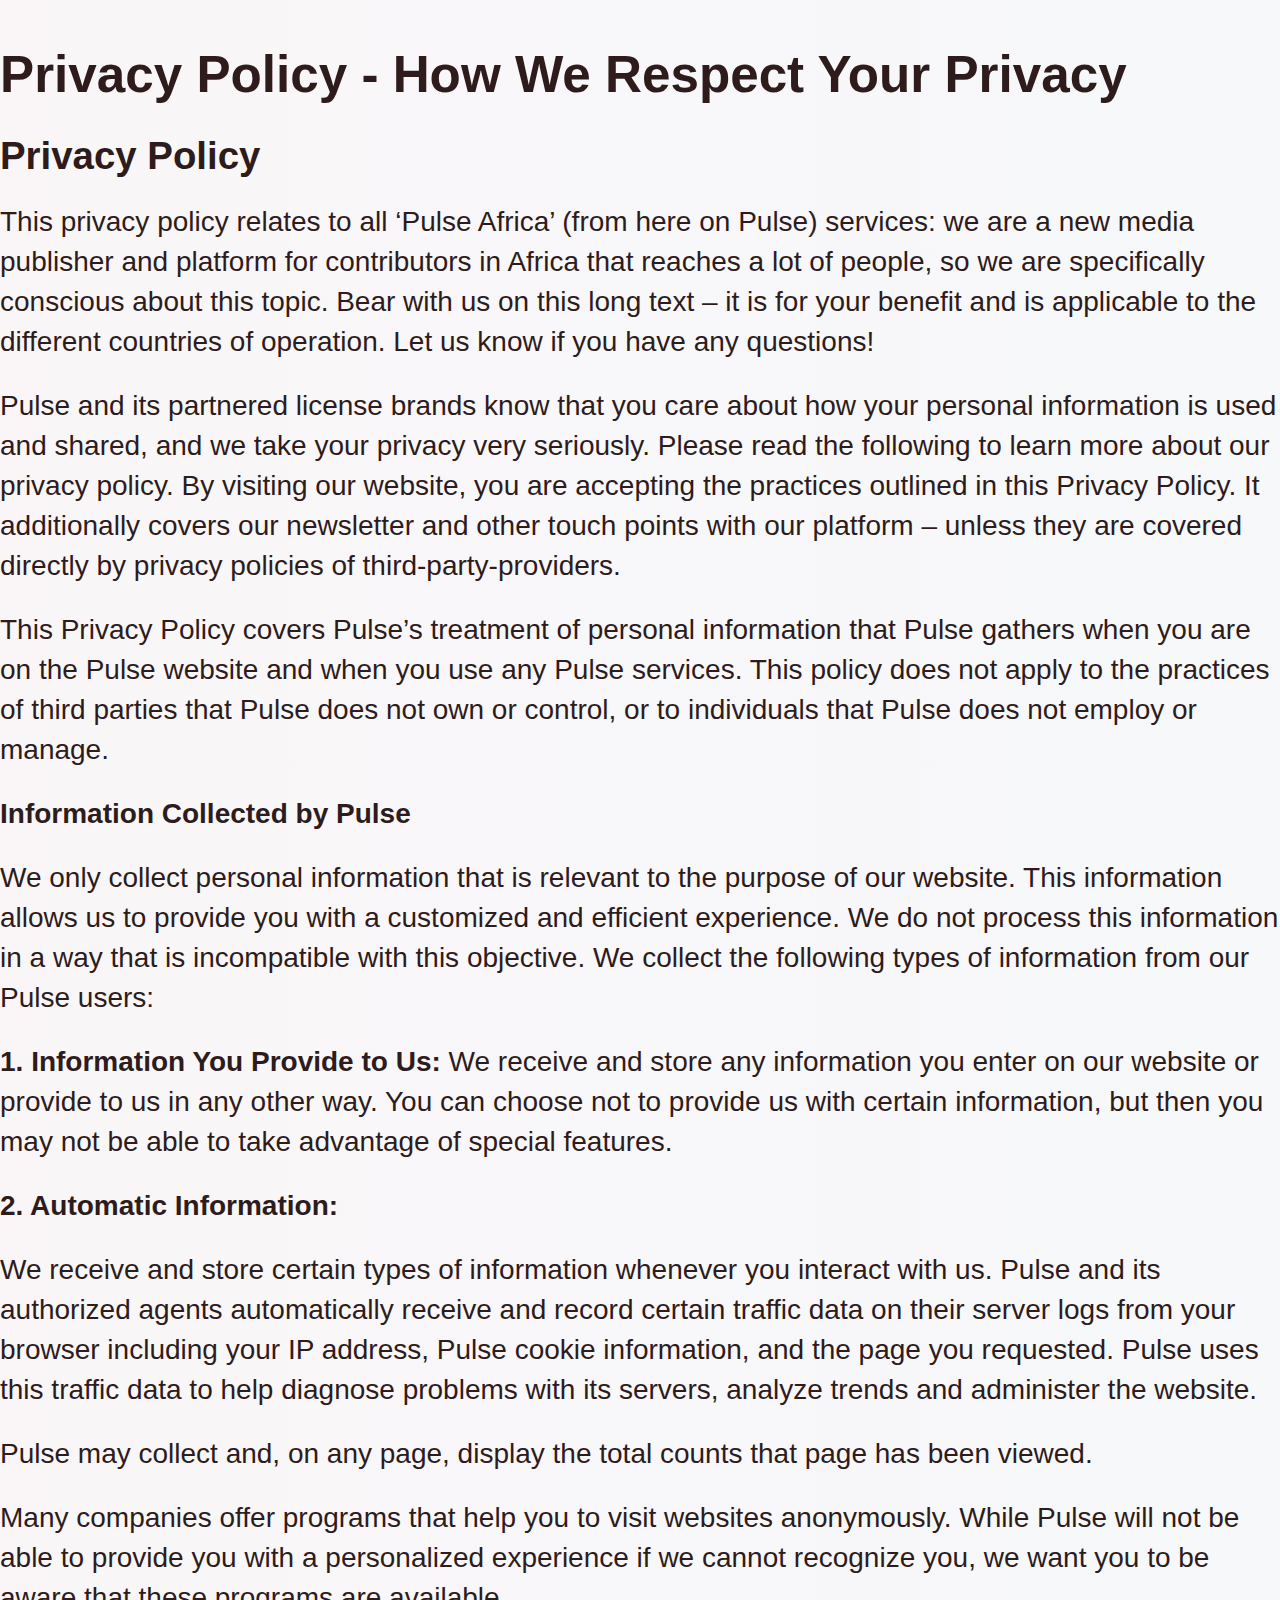
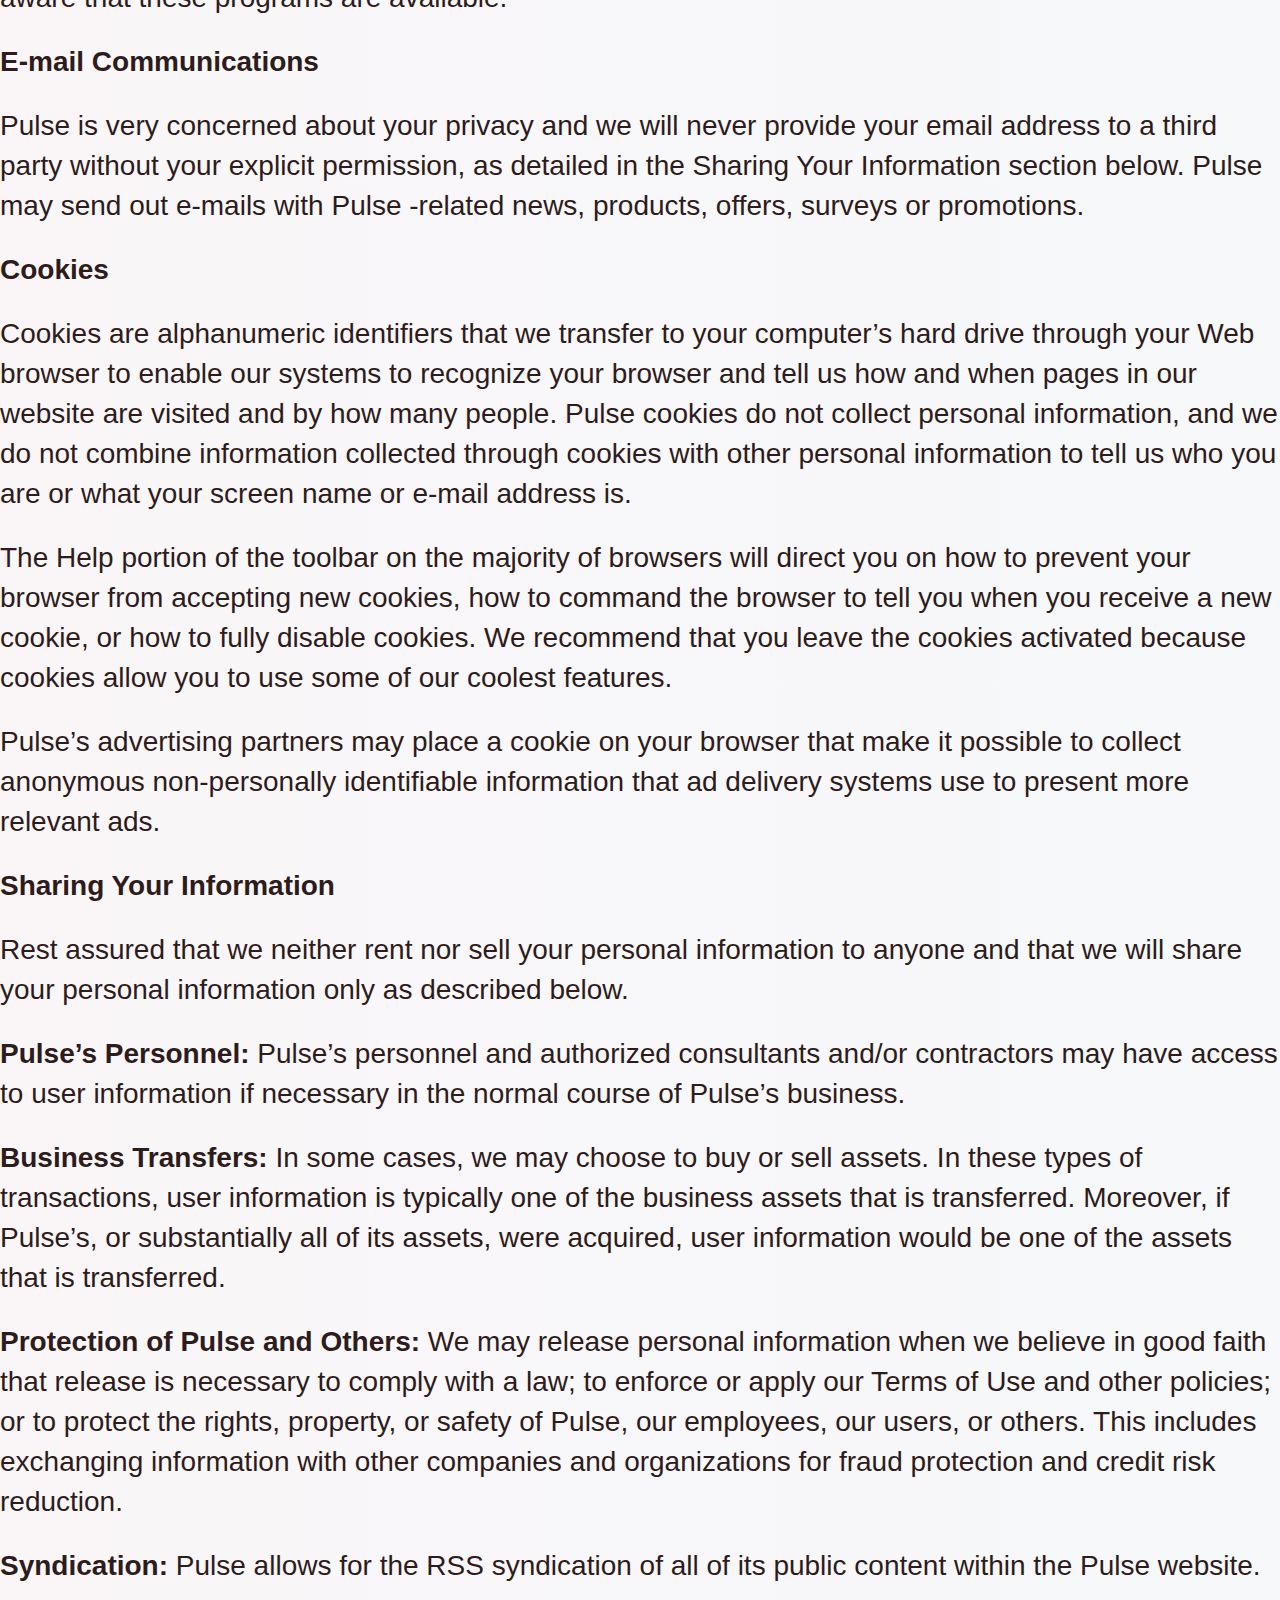
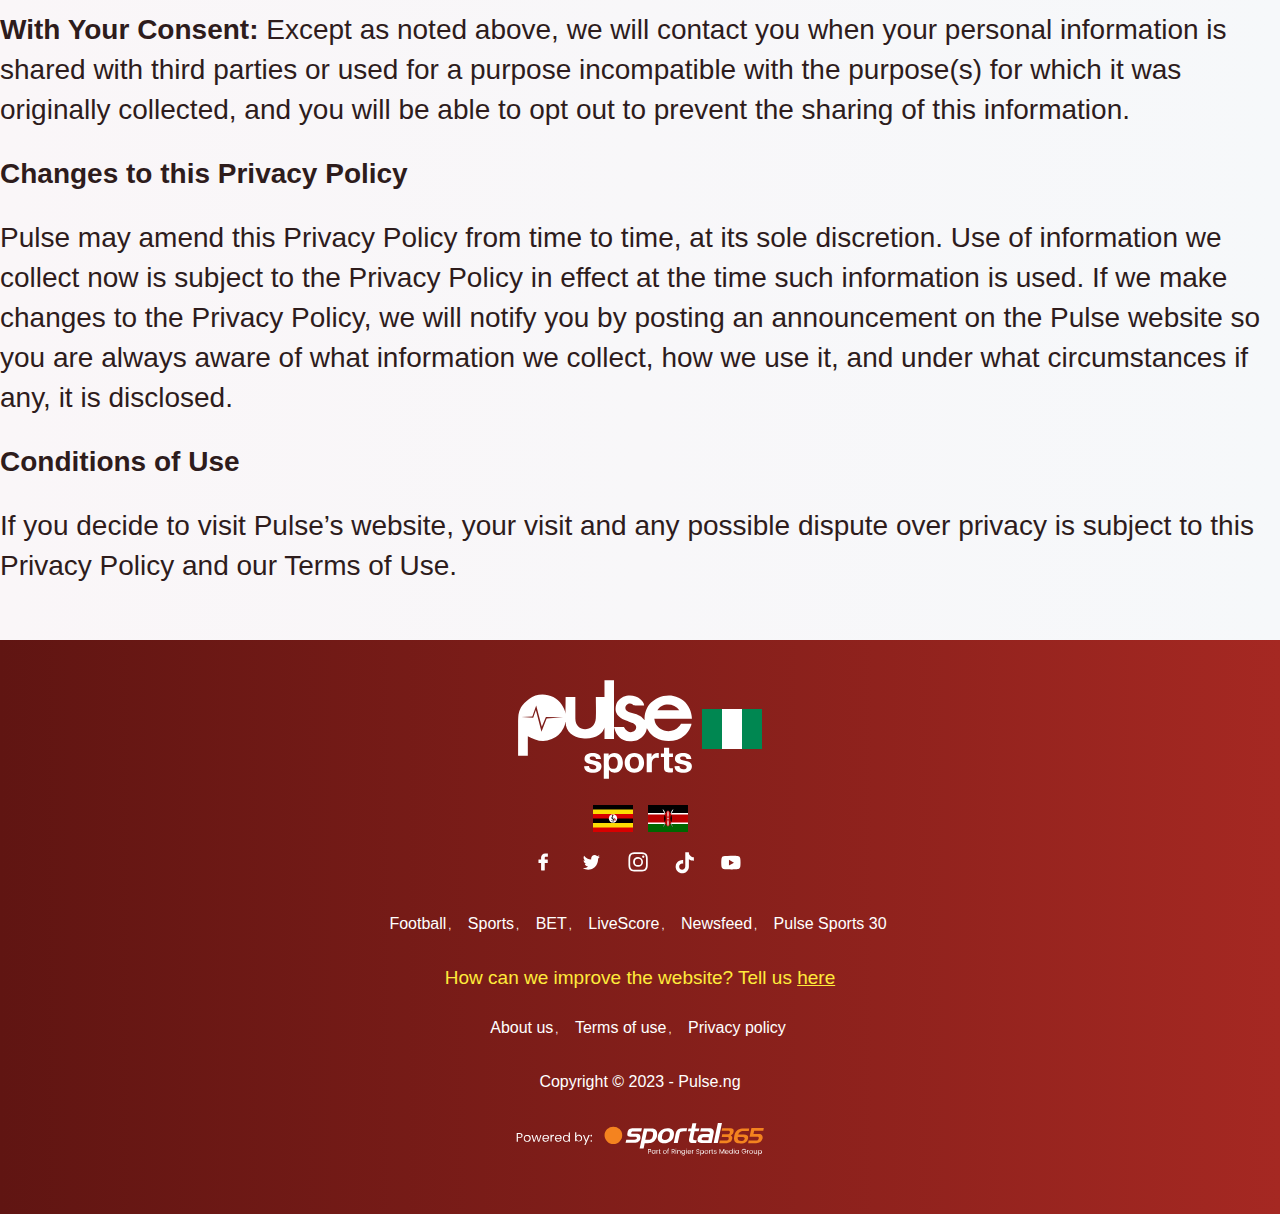
==== policy.html @ 4dae698b "update" ====
<!DOCTYPE html>
<html lang="en">
  <head>
    <meta charset="UTF-8" />
    <meta name="viewport" content="width=device-width, initial-scale=1.0" />
    <link rel="stylesheet" href="./css/policy.css" />
    <link
      href="https://cdn.jsdelivr.net/npm/bootstrap@5.3.2/dist/css/bootstrap.min.css"
      rel="stylesheet"
      integrity="sha384-T3c6CoIi6uLrA9TneNEoa7RxnatzjcDSCmG1MXxSR1GAsXEV/Dwwykc2MPK8M2HN"
      crossorigin="anonymous"
    />
    <title>Pulse</title>
  </head>
  <body>
    <header></header>

    <main>
      <section class="privacy-page">
        <div class="container">
          <h1 class="page-title">
            Privacy Policy - How We Respect Your Privacy
          </h1>

          <div class="content row align-items-center">
            <div class="col-12 col-xl-12">
              <h2 style="margin-bottom: 1.5rem">Privacy Policy</h2>

              <p>
                This privacy policy relates to all ‘Pulse Africa’ (from here on
                Pulse) services: we are a new media publisher and platform for
                contributors in Africa that reaches a lot of people, so we are
                specifically conscious about this topic. Bear with us on this
                long text – it is for your benefit and is applicable to the
                different countries of operation. Let us know if you have any
                questions!
              </p>

              <p>
                Pulse and its partnered license brands know that you care about
                how your personal information is used and shared, and we take
                your privacy very seriously. Please read the following to learn
                more about our privacy policy. By visiting our website, you are
                accepting the practices outlined in this Privacy Policy. It
                additionally covers our newsletter and other touch points with
                our platform – unless they are covered directly by privacy
                policies of third-party-providers.
              </p>

              <p>
                This Privacy Policy covers Pulse’s treatment of personal
                information that Pulse gathers when you are on the Pulse website
                and when you use any Pulse services. This policy does not apply
                to the practices of third parties that Pulse does not own or
                control, or to individuals that Pulse does not employ or manage.
              </p>

              <p style="font-weight: 700">Information Collected by Pulse</p>

              <p>
                We only collect personal information that is relevant to the
                purpose of our website. This information allows us to provide
                you with a customized and efficient experience. We do not
                process this information in a way that is incompatible with this
                objective. We collect the following types of information from
                our Pulse users:
              </p>

              <p>
                <span style="font-weight: 700"
                  >1. Information You Provide to Us:</span
                >
                We receive and store any information you enter on our website or
                provide to us in any other way. You can choose not to provide us
                with certain information, but then you may not be able to take
                advantage of special features.
              </p>

              <p>
                <span style="font-weight: 700">2. Automatic Information:</span>
              </p>

              <p>
                We receive and store certain types of information whenever you
                interact with us. Pulse and its authorized agents automatically
                receive and record certain traffic data on their server logs
                from your browser including your IP address, Pulse cookie
                information, and the page you requested. Pulse uses this traffic
                data to help diagnose problems with its servers, analyze trends
                and administer the website.
              </p>

              <p>
                Pulse may collect and, on any page, display the total counts
                that page has been viewed.
              </p>

              <p>
                Many companies offer programs that help you to visit websites
                anonymously. While Pulse will not be able to provide you with a
                personalized experience if we cannot recognize you, we want you
                to be aware that these programs are available.
              </p>

              <p><span style="font-weight: 700">E-mail Communications</span></p>

              <p>
                Pulse is very concerned about your privacy and we will never
                provide your email address to a third party without your
                explicit permission, as detailed in the Sharing Your Information
                section below. Pulse may send out e-mails with Pulse -related
                news, products, offers, surveys or promotions.
              </p>

              <p><span style="font-weight: 700">Cookies</span></p>

              <p>
                Cookies are alphanumeric identifiers that we transfer to your
                computer’s hard drive through your Web browser to enable our
                systems to recognize your browser and tell us how and when pages
                in our website are visited and by how many people. Pulse cookies
                do not collect personal information, and we do not combine
                information collected through cookies with other personal
                information to tell us who you are or what your screen name or
                e-mail address is.
              </p>

              <p>
                The Help portion of the toolbar on the majority of browsers will
                direct you on how to prevent your browser from accepting new
                cookies, how to command the browser to tell you when you receive
                a new cookie, or how to fully disable cookies. We recommend that
                you leave the cookies activated because cookies allow you to use
                some of our coolest features.
              </p>

              <p>
                Pulse’s advertising partners may place a cookie on your browser
                that make it possible to collect anonymous non-personally
                identifiable information that ad delivery systems use to present
                more relevant ads.
              </p>

              <p>
                <span style="font-weight: 700">Sharing Your Information</span>
              </p>

              <p>
                Rest assured that we neither rent nor sell your personal
                information to anyone and that we will share your personal
                information only as described below.
              </p>

              <p>
                <span style="font-weight: 700">Pulse’s Personnel:</span> Pulse’s
                personnel and authorized consultants and/or contractors may have
                access to user information if necessary in the normal course of
                Pulse’s business.
              </p>

              <p>
                <span style="font-weight: 700">Business Transfers:</span> In
                some cases, we may choose to buy or sell assets. In these types
                of transactions, user information is typically one of the
                business assets that is transferred. Moreover, if Pulse’s, or
                substantially all of its assets, were acquired, user information
                would be one of the assets that is transferred.
              </p>

              <p>
                <span style="font-weight: 700"
                  >Protection of Pulse and Others:</span
                >
                We may release personal information when we believe in good
                faith that release is necessary to comply with a law; to enforce
                or apply our Terms of Use and other policies; or to protect the
                rights, property, or safety of Pulse, our employees, our users,
                or others. This includes exchanging information with other
                companies and organizations for fraud protection and credit risk
                reduction.
              </p>

              <p>
                <span style="font-weight: 700">Syndication:</span> Pulse allows
                for the RSS syndication of all of its public content within the
                Pulse website.
              </p>

              <p>
                <span style="font-weight: 700">With Your Consent:</span> Except
                as noted above, we will contact you when your personal
                information is shared with third parties or used for a purpose
                incompatible with the purpose(s) for which it was originally
                collected, and you will be able to opt out to prevent the
                sharing of this information.
              </p>

              <p>
                <span style="font-weight: 700"
                  >Changes to this Privacy Policy</span
                >
              </p>

              <p>
                Pulse may amend this Privacy Policy from time to time, at its
                sole discretion. Use of information we collect now is subject to
                the Privacy Policy in effect at the time such information is
                used. If we make changes to the Privacy Policy, we will notify
                you by posting an announcement on the Pulse website so you are
                always aware of what information we collect, how we use it, and
                under what circumstances if any, it is disclosed.
              </p>

              <p><span style="font-weight: 700">Conditions of Use</span></p>

              <p>
                If you decide to visit Pulse’s website, your visit and any
                possible dispute over privacy is subject to this Privacy Policy
                and our Terms of Use.
              </p>
            </div>
          </div>
        </div>
      </section>
    </main>

    <footer>
      <div class="container">
        <div class="align-footer">
          <div class="pulse-logo">
            <a class="d-block" href="#">
              <div class="pulse-flex">
                <img
                  width="174"
                  height="100"
                  src="./assets/footerimg1.svg"
                  alt=""
                />
              </div>
            </a>
          </div>
          <div class="other-countries">
            <a href="#">
              <img
                width="40"
                height="27"
                src="./assets/footerimg3.svg"
                alt=""
              />
            </a>
            <a href="#">
              <img
                width="40"
                height="27"
                src="./assets/footerimg4.svg"
                alt=""
              />
            </a>
          </div>
          <div class="footer-socials">
            <a href="#">
              <svg
                width="35"
                height="35"
                viewBox="0 0 35 35"
                fill="none"
                xmlns="http://www.w3.org/2000/svg"
              >
                <path
                  d="M21.5175 8.45884L19.2615 8.45532C16.727 8.45532 15.0891 10.0907 15.0891 12.6219V14.5429H12.8208C12.6248 14.5429 12.4661 14.6976 12.4661 14.8883V17.6717C12.4661 17.8625 12.625 18.0169 12.8208 18.0169H15.0891V25.0403C15.0891 25.231 15.2478 25.3855 15.4438 25.3855H18.4033C18.5993 25.3855 18.758 25.2309 18.758 25.0403V18.0169H21.4102C21.6062 18.0169 21.7649 17.8625 21.7649 17.6717L21.766 14.8883C21.766 14.7967 21.7286 14.709 21.6621 14.6442C21.5957 14.5794 21.5052 14.5429 21.4111 14.5429H18.758V12.9144C18.758 12.1317 18.9497 11.7343 19.9974 11.7343L21.5172 11.7338C21.713 11.7338 21.8717 11.5792 21.8717 11.3886V8.80406C21.8717 8.61366 21.7132 8.4592 21.5175 8.45884Z"
                  fill="#fff"
                ></path>
              </svg>
            </a>
            <a href="#">
              <svg
                width="35"
                height="35"
                viewBox="0 0 35 35"
                fill="none"
                xmlns="http://www.w3.org/2000/svg"
                style="margin-top: -7px"
              >
                <path
                  d="M26.8118 11.7832C26.1825 12.0777 25.5119 12.2728 24.8128 12.3676C25.532 11.9096 26.081 11.1898 26.3391 10.3222C25.6685 10.7486 24.9281 11.0499 24.139 11.218C23.5023 10.4948 22.5948 10.0469 21.6048 10.0469C19.684 10.0469 18.1377 11.7099 18.1377 13.7485C18.1377 14.0419 18.1609 14.3239 18.218 14.5924C15.3337 14.4424 12.7815 12.9678 11.0669 10.7215C10.7676 11.2755 10.592 11.9096 10.592 12.5921C10.592 13.8738 11.2108 15.0099 12.1331 15.6676C11.5757 15.6563 11.0289 15.4837 10.5656 15.2118C10.5656 15.2231 10.5656 15.2378 10.5656 15.2524C10.5656 17.0508 11.7682 18.5446 13.3452 18.8887C13.0628 18.971 12.755 19.0105 12.4356 19.0105C12.2135 19.0105 11.9893 18.997 11.7788 18.9473C12.2283 20.4129 13.5039 21.4903 15.0206 21.5253C13.8402 22.5102 12.3415 23.1037 10.719 23.1037C10.4344 23.1037 10.1616 23.0901 9.88867 23.0529C11.4255 24.11 13.2469 24.7136 15.211 24.7136C21.5953 24.7136 25.0857 19.0726 25.0857 14.1829C25.0857 14.0193 25.0804 13.8614 25.073 13.7045C25.7616 13.1833 26.3401 12.5323 26.8118 11.7832Z"
                  fill="#fff"
                ></path>
              </svg>
            </a>
            <a href="#">
              <svg
                width="35"
                height="35"
                viewBox="-7 -6 29 29"
                fill="none"
                xmlns="http://www.w3.org/2000/svg"
              >
                <path
                  fill-rule="evenodd"
                  clip-rule="evenodd"
                  d="M8 0C5.829 0 5.556.01 4.703.048 3.85.088 3.269.222 2.76.42a3.917 3.917 0 0 0-1.417.923A3.927 3.927 0 0 0 .42 2.76C.222 3.268.087 3.85.048 4.7.01 5.555 0 5.827 0 8.001c0 2.172.01 2.444.048 3.297.04.852.174 1.433.372 1.942.205.526.478.972.923 1.417.444.445.89.719 1.416.923.51.198 1.09.333 1.942.372C5.555 15.99 5.827 16 8 16s2.444-.01 3.298-.048c.851-.04 1.434-.174 1.943-.372a3.916 3.916 0 0 0 1.416-.923c.445-.445.718-.891.923-1.417.197-.509.332-1.09.372-1.942C15.99 10.445 16 10.173 16 8s-.01-2.445-.048-3.299c-.04-.851-.175-1.433-.372-1.941a3.926 3.926 0 0 0-.923-1.417A3.911 3.911 0 0 0 13.24.42c-.51-.198-1.092-.333-1.943-.372C10.443.01 10.172 0 7.998 0h.003zm-.717 1.442h.718c2.136 0 2.389.007 3.232.046.78.035 1.204.166 1.486.275.373.145.64.319.92.599.28.28.453.546.598.92.11.281.24.705.275 1.485.039.843.047 1.096.047 3.231s-.008 2.389-.047 3.232c-.035.78-.166 1.203-.275 1.485a2.47 2.47 0 0 1-.599.919c-.28.28-.546.453-.92.598-.28.11-.704.24-1.485.276-.843.038-1.096.047-3.232.047s-2.39-.009-3.233-.047c-.78-.036-1.203-.166-1.485-.276a2.478 2.478 0 0 1-.92-.598 2.48 2.48 0 0 1-.6-.92c-.109-.281-.24-.705-.275-1.485-.038-.843-.046-1.096-.046-3.233 0-2.136.008-2.388.046-3.231.036-.78.166-1.204.276-1.486.145-.373.319-.64.599-.92.28-.28.546-.453.92-.598.282-.11.705-.24 1.485-.276.738-.034 1.024-.044 2.515-.045v.002zm4.988 1.328a.96.96 0 1 0 0 1.92.96.96 0 0 0 0-1.92zm-4.27 1.122a4.109 4.109 0 1 0 0 8.217 4.109 4.109 0 0 0 0-8.217zm0 1.441a2.667 2.667 0 1 1 0 5.334 2.667 2.667 0 0 1 0-5.334z"
                  fill="#fff"
                ></path>
              </svg>
            </a>
            <a href="#">
              <svg
                width="35"
                height="35"
                viewBox="-150 -150 800 800"
                id="icons"
                xmlns="http://www.w3.org/2000/svg"
              >
                <path
                  fill="#fff"
                  d="M412.19,118.66a109.27,109.27,0,0,1-9.45-5.5,132.87,132.87,0,0,1-24.27-20.62c-18.1-20.71-24.86-41.72-27.35-56.43h.1C349.14,23.9,350,16,350.13,16H267.69V334.78c0,4.28,0,8.51-.18,12.69,0,.52-.05,1-.08,1.56,0,.23,0,.47-.05.71,0,.06,0,.12,0,.18a70,70,0,0,1-35.22,55.56,68.8,68.8,0,0,1-34.11,9c-38.41,0-69.54-31.32-69.54-70s31.13-70,69.54-70a68.9,68.9,0,0,1,21.41,3.39l.1-83.94a153.14,153.14,0,0,0-118,34.52,161.79,161.79,0,0,0-35.3,43.53c-3.48,6-16.61,30.11-18.2,69.24-1,22.21,5.67,45.22,8.85,54.73v.2c2,5.6,9.75,24.71,22.38,40.82A167.53,167.53,0,0,0,115,470.66v-.2l.2.2C155.11,497.78,199.36,496,199.36,496c7.66-.31,33.32,0,62.46-13.81,32.32-15.31,50.72-38.12,50.72-38.12a158.46,158.46,0,0,0,27.64-45.93c7.46-19.61,9.95-43.13,9.95-52.53V176.49c1,.6,14.32,9.41,14.32,9.41s19.19,12.3,49.13,20.31c21.48,5.7,50.42,6.9,50.42,6.9V131.27C453.86,132.37,433.27,129.17,412.19,118.66Z"
                ></path>
              </svg>
            </a>
            <a class="m-0" href="#">
              <svg
                width="35"
                height="35"
                viewBox="-6 -7 29 29"
                fill="none"
                xmlns="http://www.w3.org/2000/svg"
              >
                <path
                  fill-rule="evenodd"
                  clip-rule="evenodd"
                  d="M8.051 1.999h.089c.822.003 4.987.033 6.11.335a2.01 2.01 0 0 1 1.415 1.42c.101.38.172.883.22 1.402l.01.104.022.26.008.104c.065.914.073 1.77.074 1.957v.075c-.001.194-.01 1.108-.082 2.06l-.008.105-.009.104c-.05.572-.124 1.14-.235 1.558a2.007 2.007 0 0 1-1.415 1.42c-1.16.312-5.569.334-6.18.335h-.142c-.309 0-1.587-.006-2.927-.052l-.17-.006-.087-.004-.171-.007-.171-.007c-1.11-.049-2.167-.128-2.654-.26a2.007 2.007 0 0 1-1.415-1.419c-.111-.417-.185-.986-.235-1.558L.09 9.82l-.008-.104A31.4 31.4 0 0 1 0 7.68v-.123c.002-.215.01-.958.064-1.778l.007-.103.003-.052.008-.104.022-.26.01-.104c.048-.519.119-1.023.22-1.402a2.007 2.007 0 0 1 1.415-1.42c.487-.13 1.544-.21 2.654-.26l.17-.007.172-.006.086-.003.171-.007A99.788 99.788 0 0 1 7.858 2h.193zM6.4 5.209v4.818l4.157-2.408L6.4 5.209z"
                  fill="#fff"
                ></path>
              </svg>
            </a>
          </div>
          <div class="footer-text">
            <p class="footer-text-links">
              <a href="#">Football</a>
              <a href="#">Sports</a>
              <a href="#">BET</a>
              <a href="#">LiveScore</a>
              <a href="#">Newsfeed</a>
              <a href="#">Pulse Sports 30</a>
            </p>
          </div>
          <div class="footer-text">
            <p class="improve">
              How can we improve the website? Tell us
              <a style="color: #ffeb3b; text-decoration: underline" href="#"
                >here</a
              >
            </p>
          </div>
          <div class="footer-text">
            <p class="footer-text-links">
              <a href="#">About us</a>
              <a href="#">Terms of use</a>
              <a href="#">Privacy policy</a>
            </p>
          </div>
          <div class="footer-text">
            <p>Copyright © 2023 - Pulse.ng</p>
            <p>
              <a class="sportal" href="#">
                <img
                  width="250"
                  height="58"
                  src="./assets/footerimg5.svg"
                  alt=""
                />
              </a>
            </p>
          </div>
        </div>
      </div>
    </footer>

    <script src="./js/script.js"></script>
  </body>
</html>
---- css/policy.css ----
*{
    padding: 0;
    margin: 0;
    box-sizing: border-box;
    scroll-behavior: smooth;
}

body {
    font-family: "Commissioner", sans-serif;
    font-size: 1.6rem;
    color: #2e1c1c;
}

img{
    max-width: 100%;
    height: auto;
}

a{
    color: #0a0202;
    text-decoration: none;
}

.privacy-page {
    background-image: linear-gradient(270deg, #f6f8fa, #faf6f8) !important;
    padding: 30px 0;
    box-shadow: 0 1px 0 rgba(0, 0, 0, 0.1);
}

.page-title{
    color: #2e1c1c;
    padding-top: 15px;
    margin-bottom: 30px;
}

.content p{
    margin-bottom: 1.5rem;
    font-size: 1.75rem;
    line-height: 2.5rem;
}





/* footer */

footer{
    padding: 30px 0 !important;
    background-image: linear-gradient(90deg, #601512 0, #A52822 100%);
    color: #fff;
}

.align-footer{
    box-shadow: inset 0 1px 0 rgba(0, 0, 0, 0.15);
    box-shadow: unset !important;
    display: block;
    padding: 30px 30px 10px;
    padding: 10px !important;
    text-align: center;
    background-color: unset !important;
}

.align-footer p{
    font-weight: 300;
    font-size: 16px;
    line-height: 24px;
    margin-bottom: 0;
}

.pulse-logo a{
    text-decoration: none;
}

.pulse-flex{
    display: inline-flex;
    align-items: center;
    justify-content: center;
    gap: 10px;
}

.pulse-flex::after{
    content: '';
    display: inline-block;
    width: 60px;
    height: 40px;
    background: url(../assets/footerimg2.svg) no-repeat;
    background-size: 100%;
}

.other-countries{
    display: flex;
    align-items: center;
    justify-content: center;
    gap: 15px;
    margin-top: 20px;
}

.other-countries a{
    display: inline-block;
    text-decoration: none;
}

.other-countries a img{
    max-width: 40px;
    display: block;
}

.footer-socials{
    margin-top: 20px;
}

.footer-socials a{
    margin-right: 5px;
    text-decoration: none;
}

.footer-socials a svg{
    margin-top: -7px;
}

.footer-text{
    margin-top: 20px;
}

.footer-text-links{
    font-weight: 700;
}

.footer-text-links a{
    color: #fff !important;
    font-weight: 300;
    display: inline-block;
    padding: 5px 5px 10px;
    text-decoration: none;
}

.footer-text-links a::after{
    color: #fff;
    content: ",";
    display: inline;
    font-size: 11px;
    margin: 0 2px;
    line-height: 16px;
}

.footer-text-links a:last-of-type::after {
    content: "";
}

.improve{
    font-size: 19px !important;
    font-weight: 500 !important;
    color: #ffeb3b !important;
}

.sportal{
    cursor: pointer;
    display: inline-block;
    height: 55px;
    text-decoration: none;
    width: 250px;
    margin-top: 16px;
}



/* MEDIA QUERY */

/* 768 */

@media (min-width: 768px){
.align-footer{
    padding: 55px 50px 50px;
}

.footer-text-links{
    display: inline;
}
}
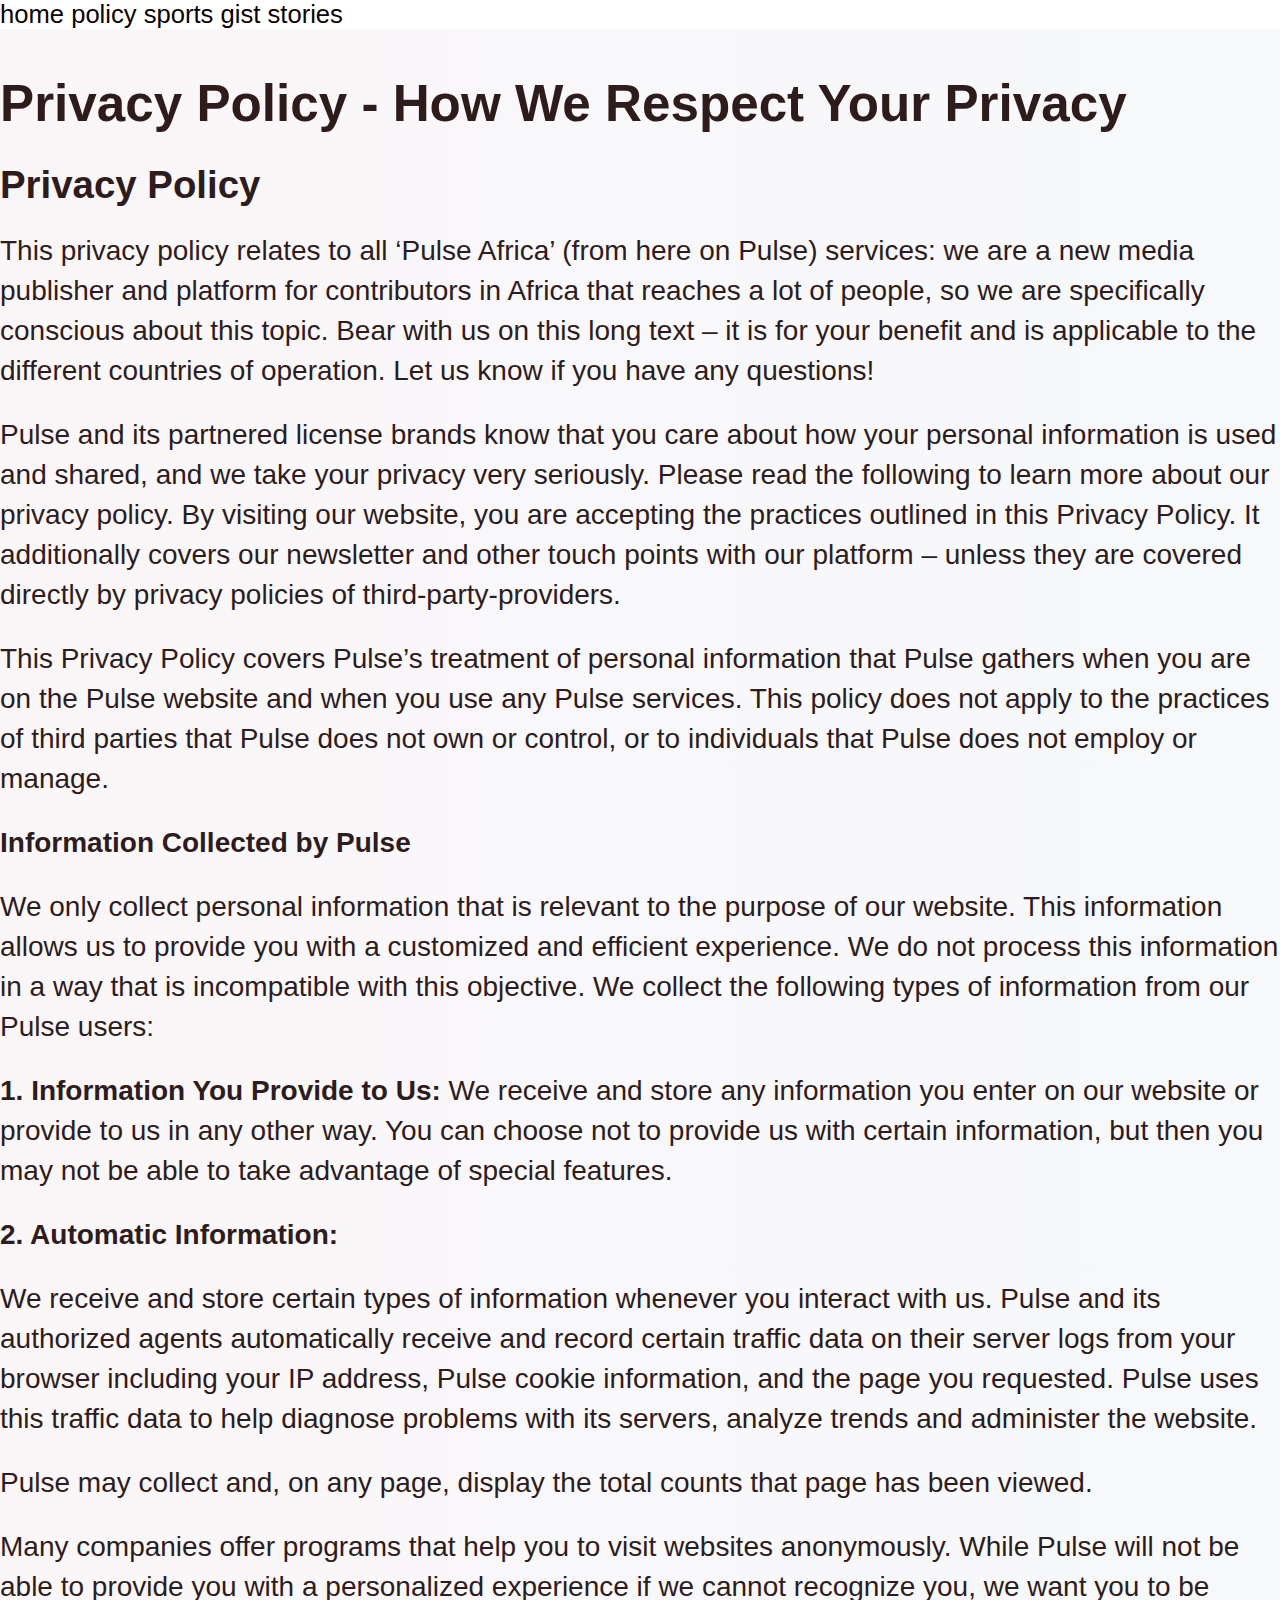
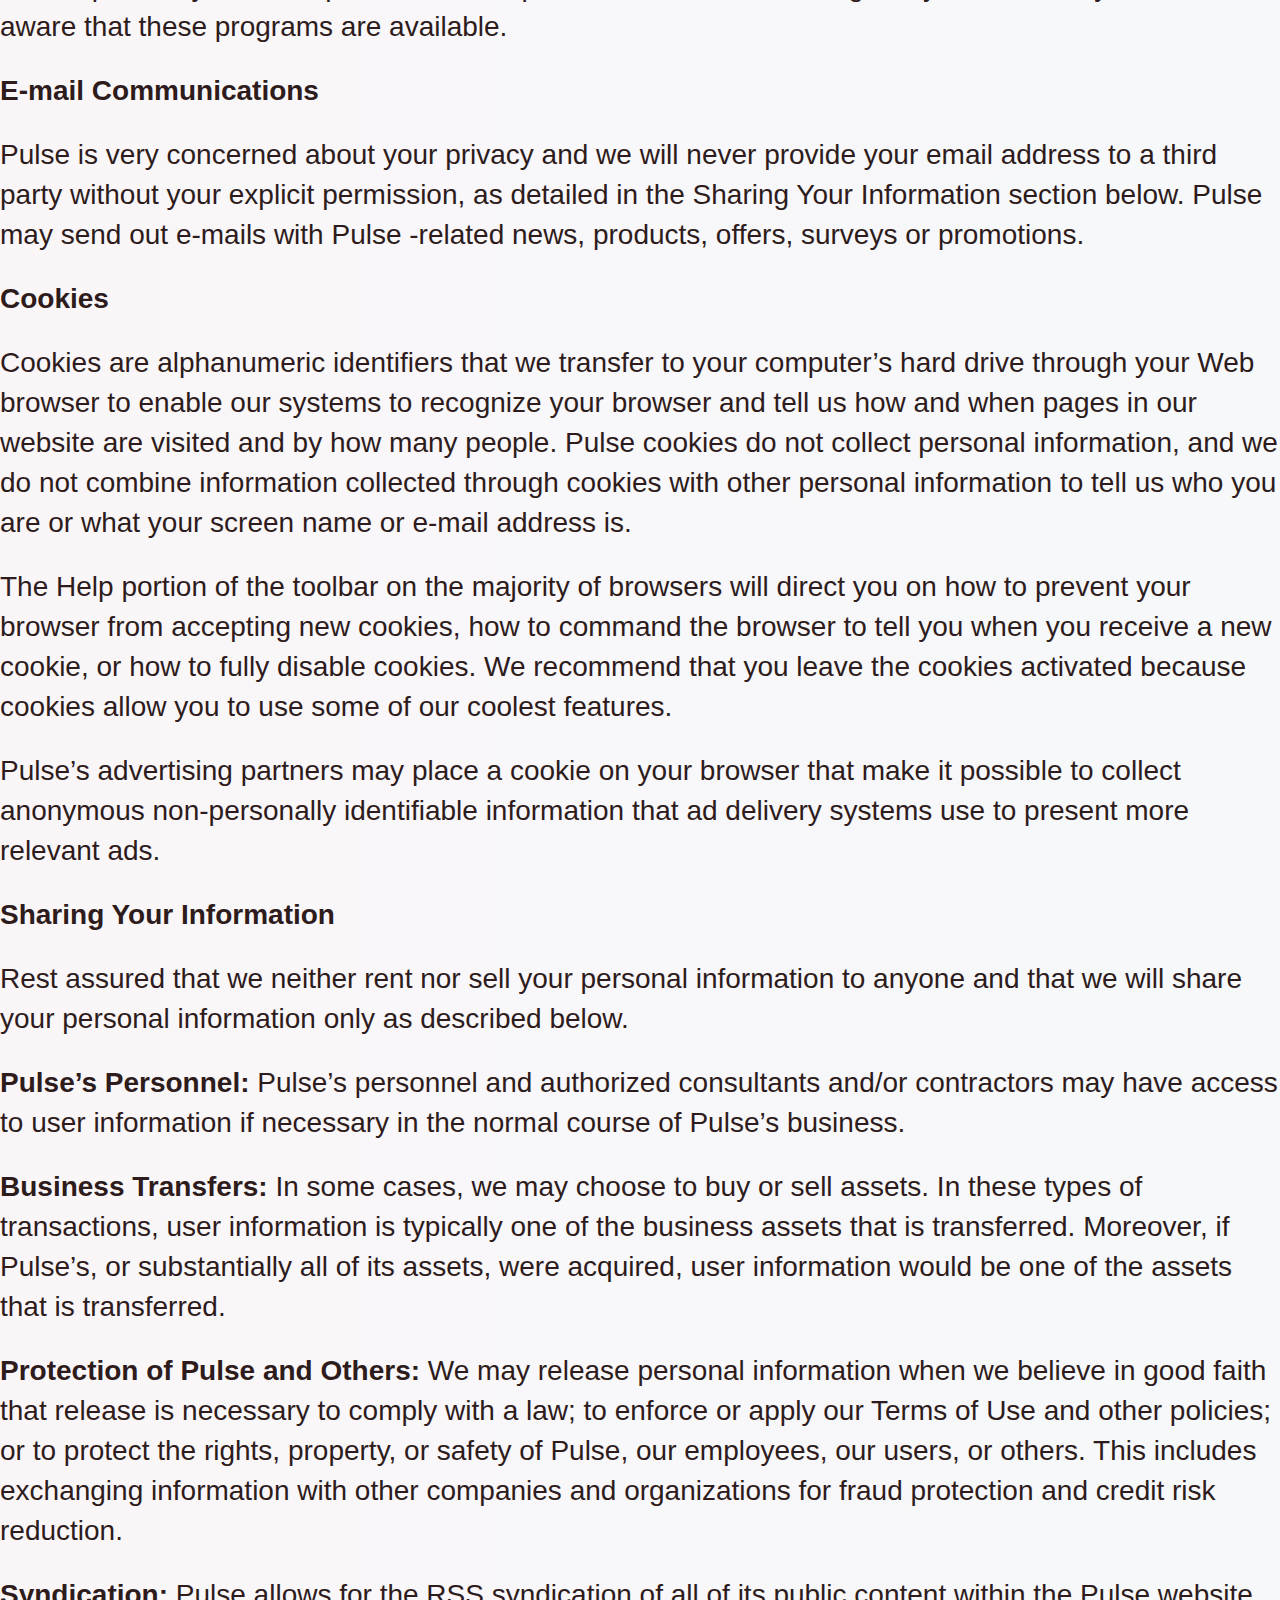
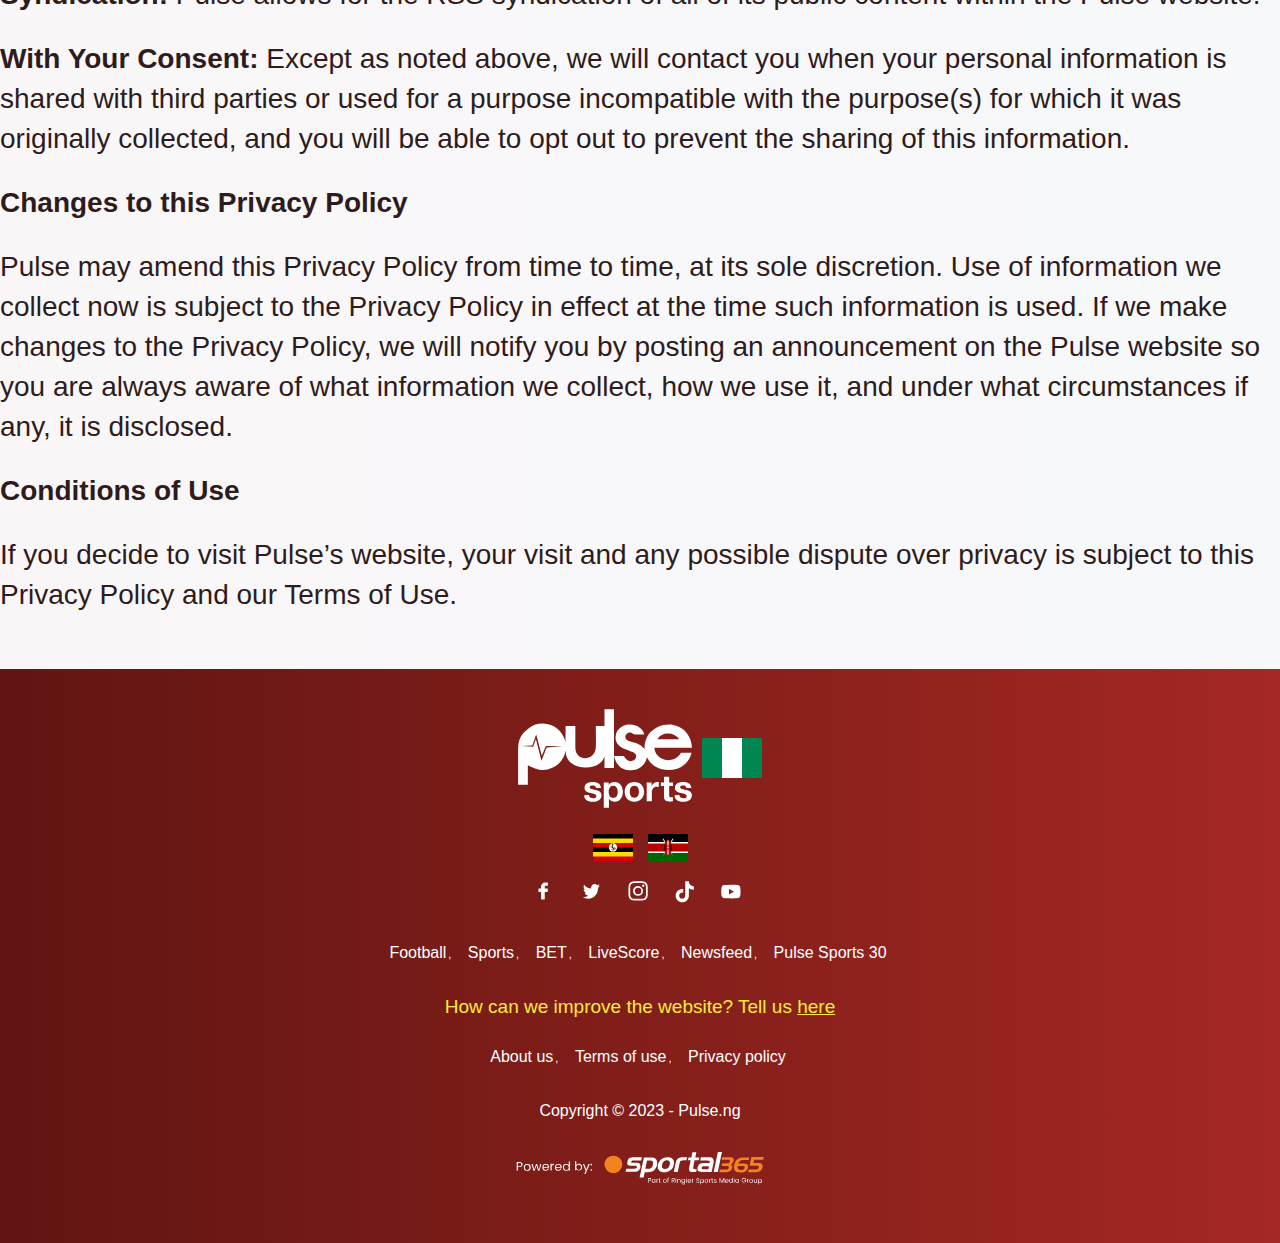
==== commit e6337ffa: "update" ====
--- a/policy.html
+++ b/policy.html
@@ -13,7 +13,12 @@
     <title>Pulse</title>
   </head>
   <body>
-    <header></header>
+    <header>
+      <a href="./index.html">home</a>
+      <a href="./policy.html">policy</a>
+      <a href="./sports-gist.html">sports gist</a>
+      <a href="./stories.html">stories</a>
+    </header>
 
     <main>
       <section class="privacy-page">
@@ -228,7 +233,7 @@
       <div class="container">
         <div class="align-footer">
           <div class="pulse-logo">
-            <a class="d-block" href="#">
+            <a class="d-block" href="index.html">
               <div class="pulse-flex">
                 <img
                   width="174"
@@ -356,7 +361,7 @@
             <p class="footer-text-links">
               <a href="#">About us</a>
               <a href="#">Terms of use</a>
-              <a href="#">Privacy policy</a>
+              <a href="policy.html">Privacy policy</a>
             </p>
           </div>
           <div class="footer-text">
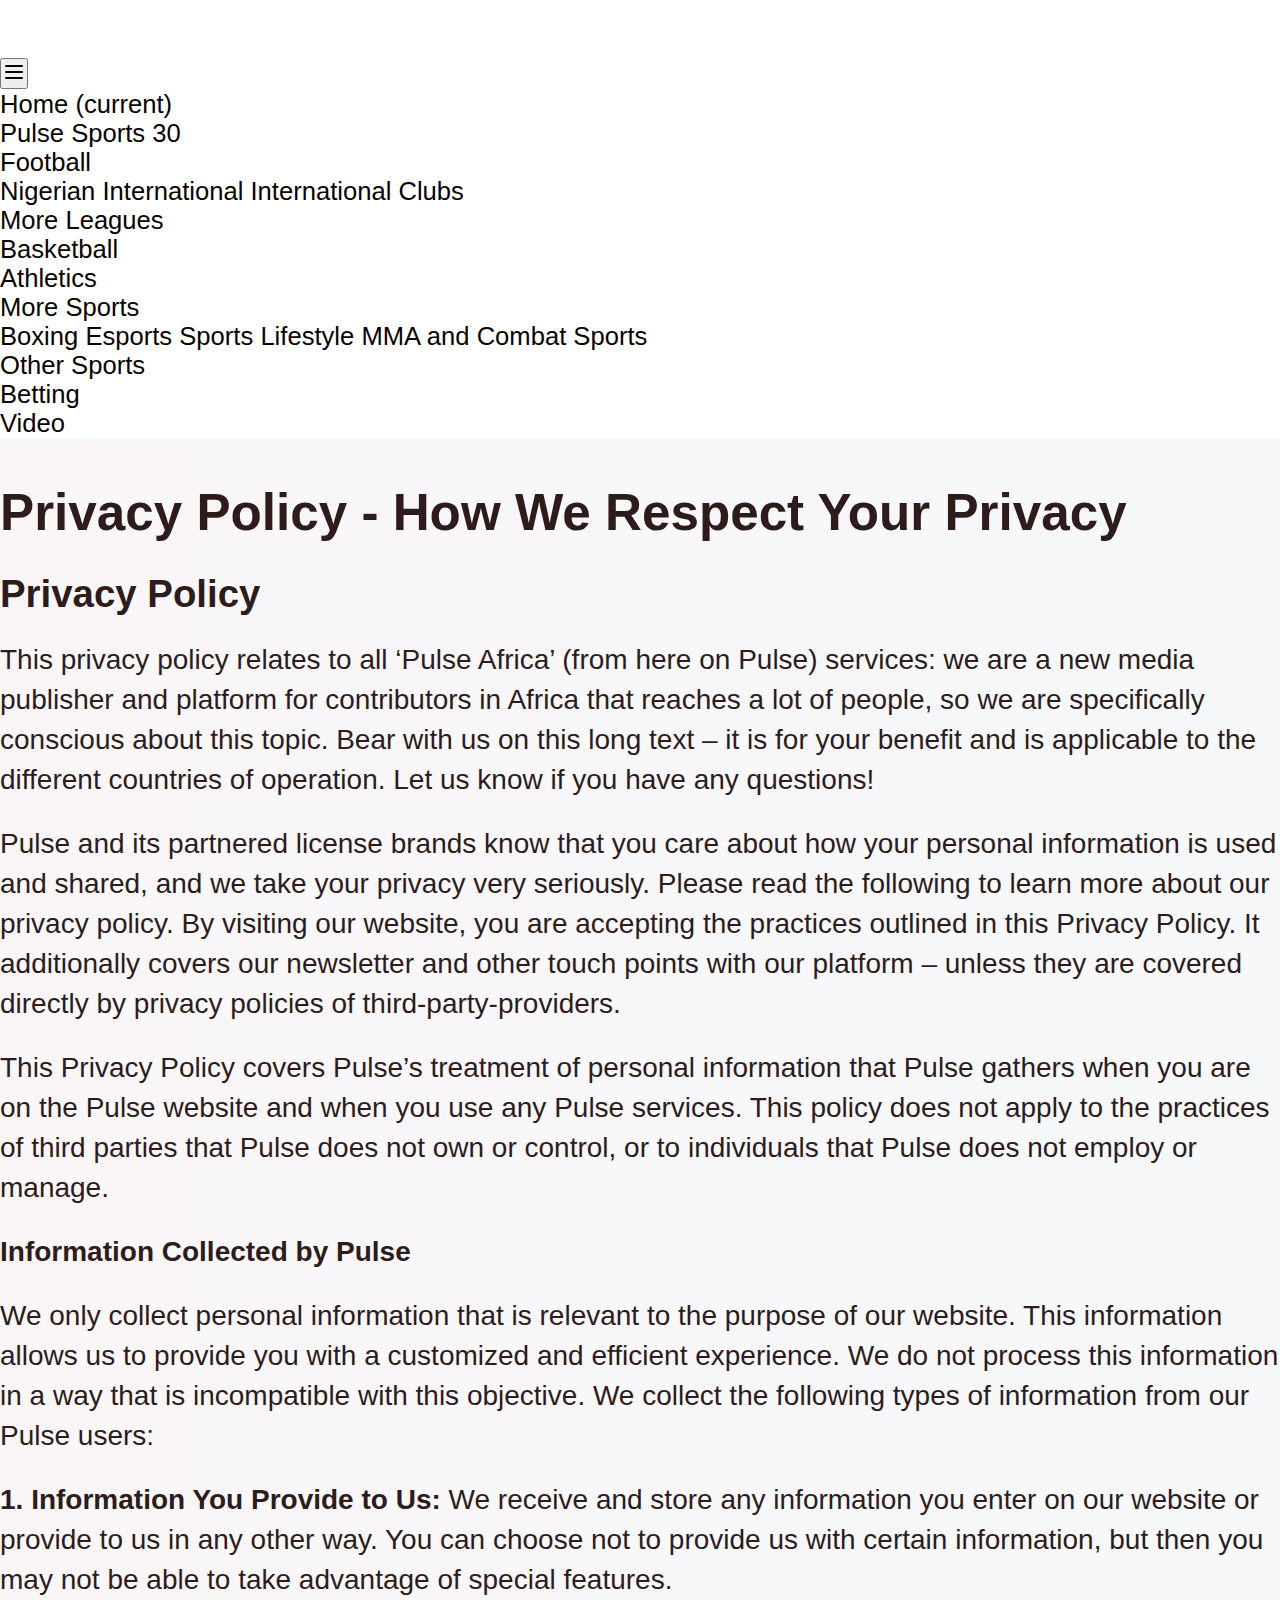
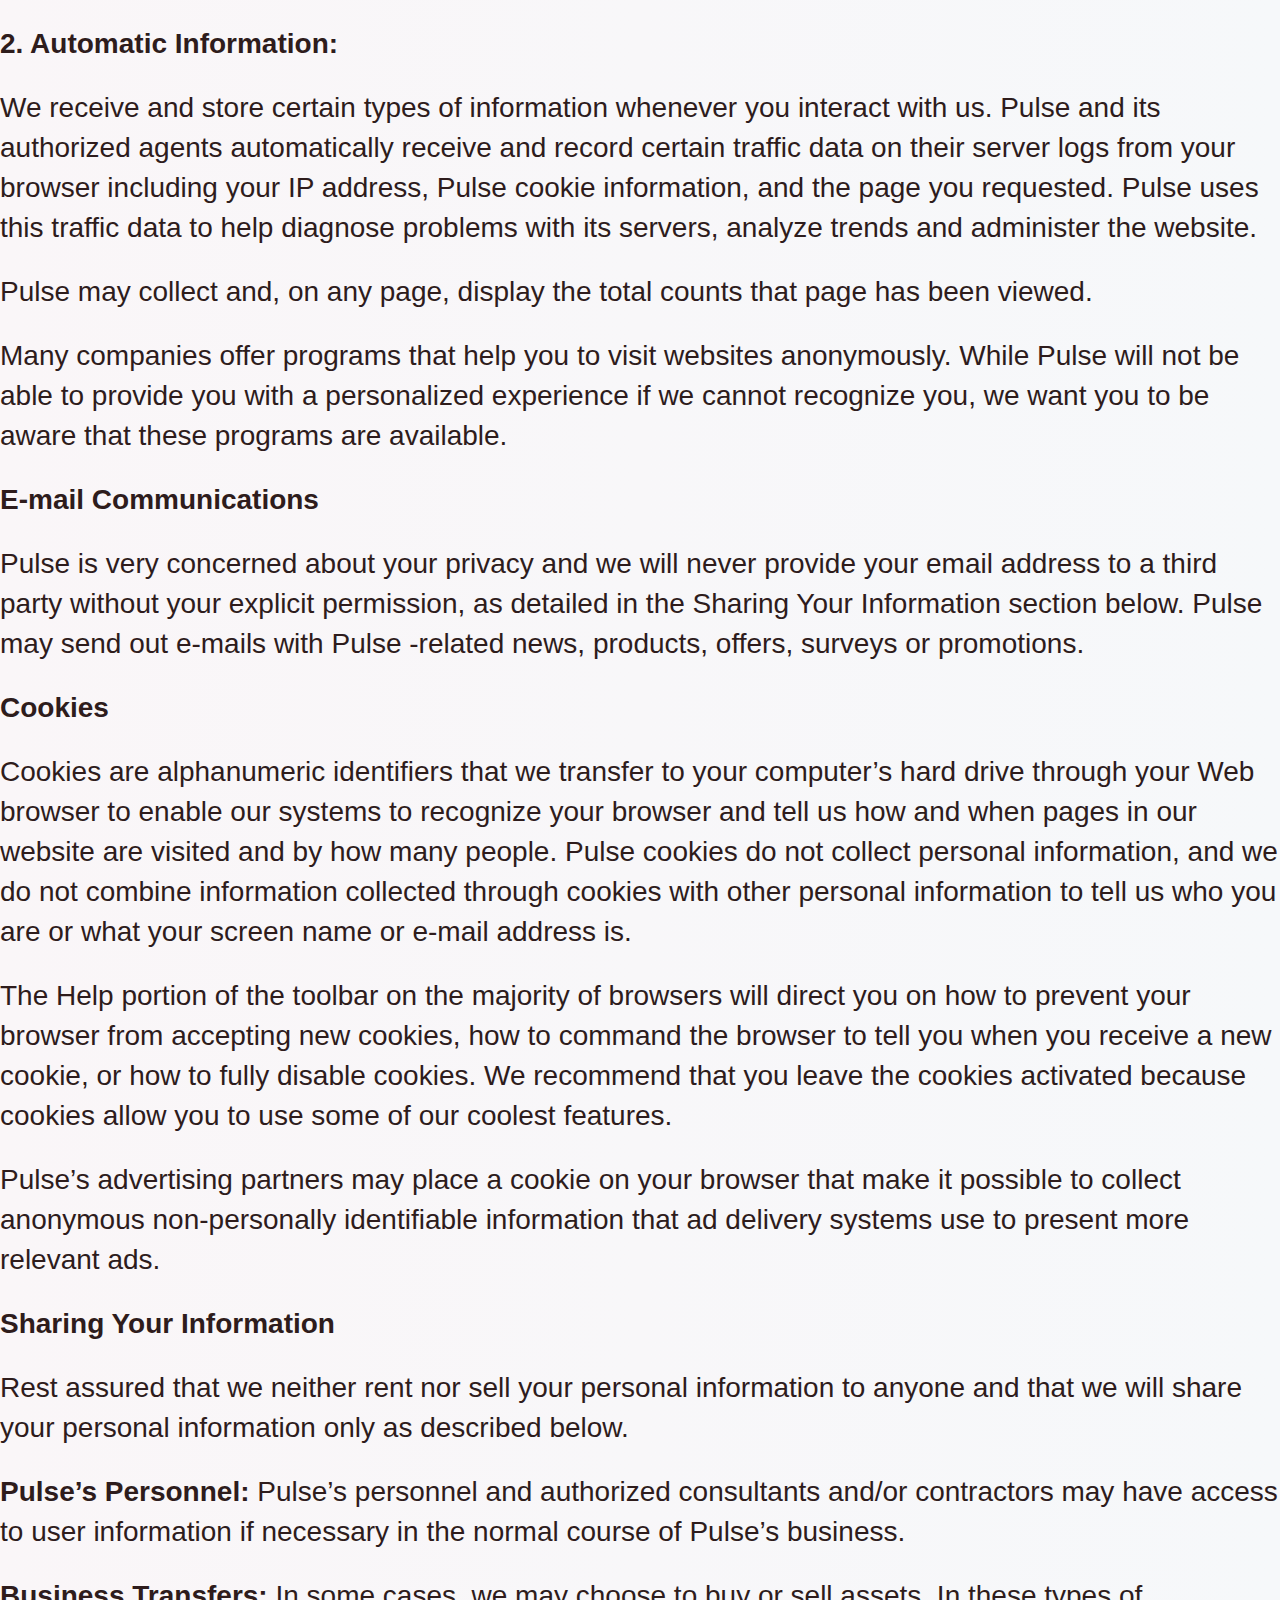
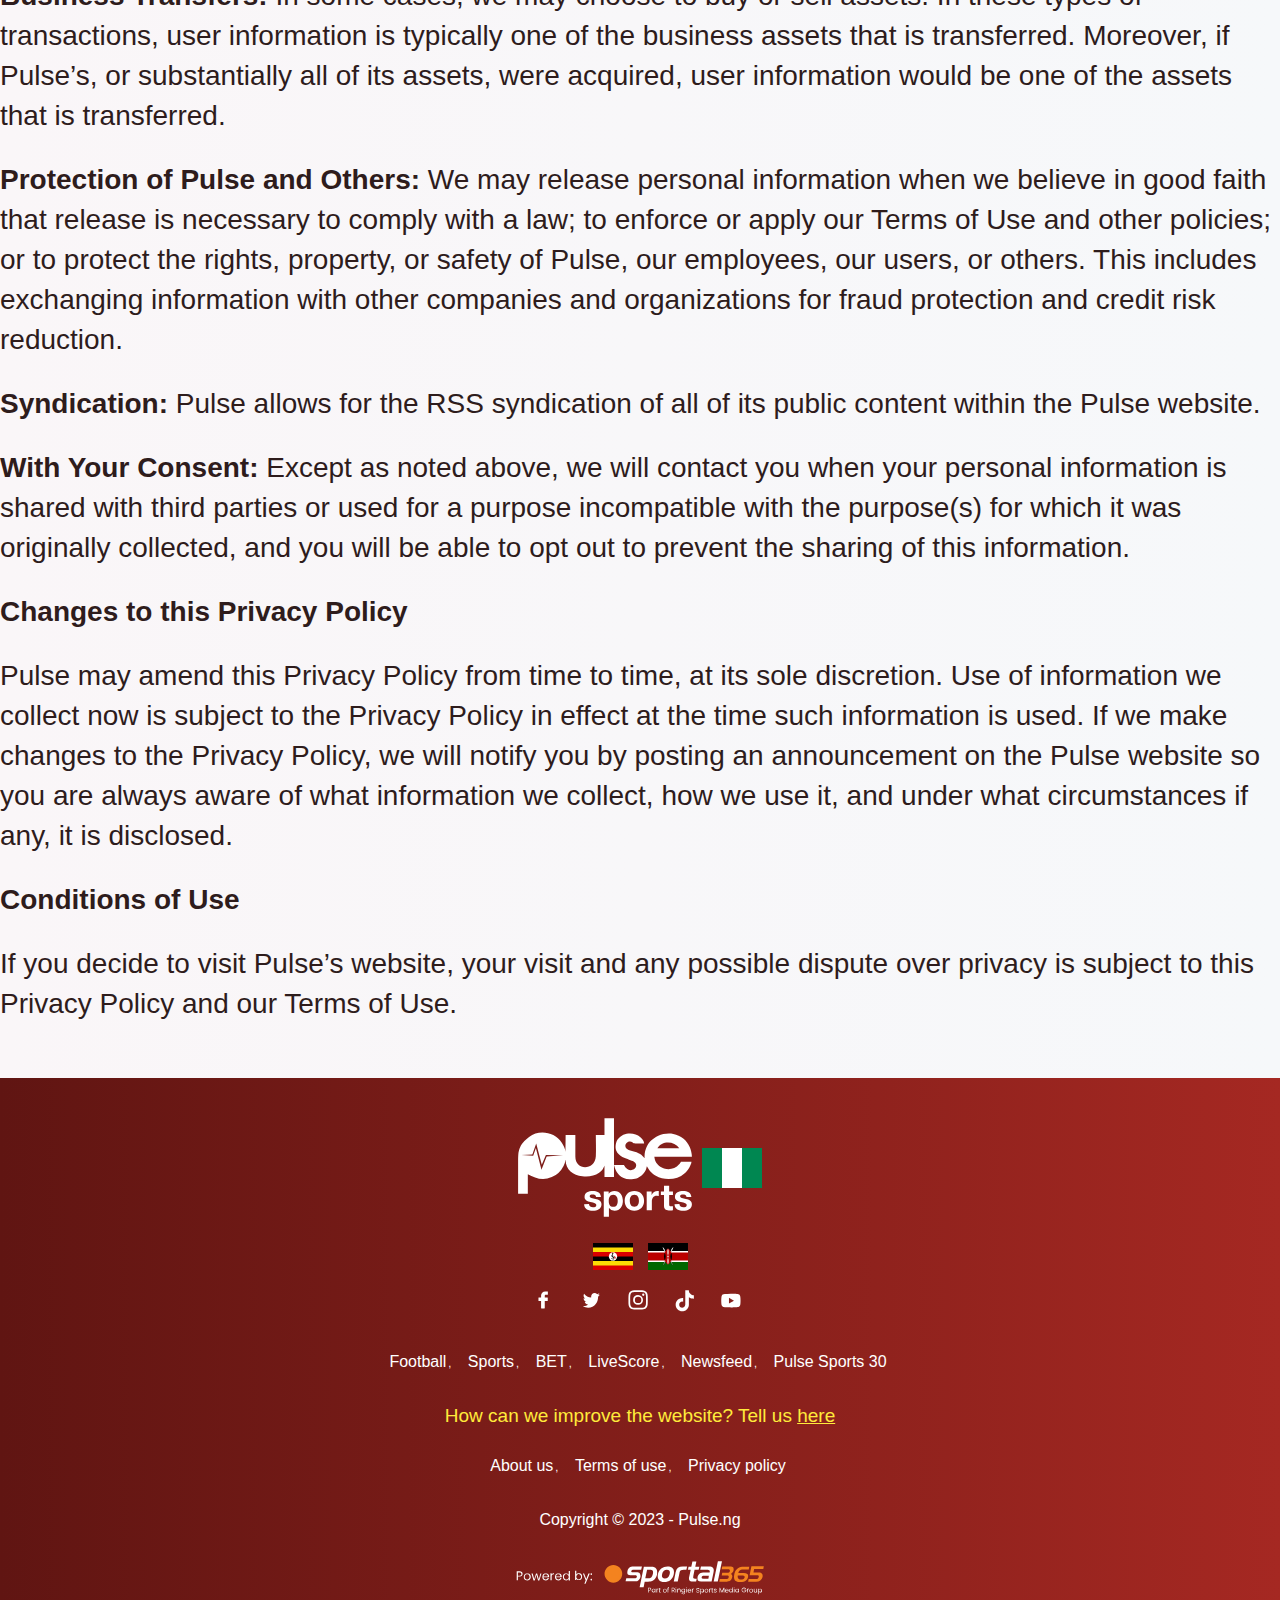
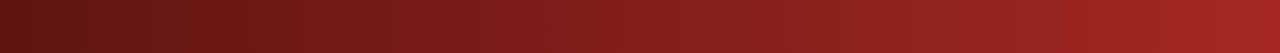
==== commit 10565758: "update" ====
--- a/policy.html
+++ b/policy.html
@@ -13,12 +13,141 @@
     <title>Pulse</title>
   </head>
   <body>
-    <header>
-      <a href="./index.html">home</a>
-      <a href="./policy.html">policy</a>
-      <a href="./sports-gist.html">sports gist</a>
-      <a href="./stories.html">stories</a>
-    </header>
+    <nav
+      class="navbar navbar-expand-lg justify-content-sm-start fixed-top navBar-container"
+    >
+      <div class="container-fluid">
+        <div class="position-relative">
+          <a
+            class="navbar-brand order-1 order-lg-0 ml-lg-0 ml-2 mr-auto"
+            href="#"
+          >
+            <picture class="logo-mobile">
+              <img
+                src="./assets/header-logo.svg"
+                alt="Sportal Logo"
+                width="85"
+                height="48"
+              />
+            </picture>
+            <picture class="logo-desktop">
+              <img
+                src="./assets/header-logo.svg"
+                alt="Sportal Logo"
+                width="92"
+                height="52"
+              />
+            </picture>
+          </a>
+        </div>
+
+        <div class="mobileMenuToggler">
+          <button class="navbar-toggler align-self-start" type="button">
+            <svg
+              xmlns="http://www.w3.org/2000/svg"
+              class="icon icon-tabler icon-tabler-menu-2"
+              width="24"
+              height="24"
+              viewBox="0 0 24 24"
+              stroke-width="2"
+              stroke="currentColor"
+              fill="none"
+              stroke-linecap="round"
+              stroke-linejoin="round"
+            >
+              <path stroke="none" d="M0 0h24v24H0z" fill="none" />
+              <path d="M4 6l16 0" />
+              <path d="M4 12l16 0" />
+              <path d="M4 18l16 0" />
+            </svg>
+          </button>
+        </div>
+
+        <div
+          class="collapse navbar-collapse p-3 p-lg-0 mt-5 mt-lg-0 d-flex flex-column flex-lg-row flex-xl-row justify-content-lg-end mobileMenu"
+          id="navbarSupportedContent"
+        >
+          <ul class="navbar-nav align-self-stretch">
+            <li class="nav-item navBar-item active">
+              <a
+                class="text-light text-uppercase fs-1 nav-link navBar-link"
+                href="#"
+                >Home <span class="sr-only">(current)</span></a
+              >
+            </li>
+            <li class="nav-item navBar-item active">
+              <a class="nav-link navBar-link" href="#">Pulse Sports 30 </a>
+            </li>
+            <li class="nav-item dropdown">
+              <a
+                class="nav-link dropdown-toggle"
+                href="#"
+                id="navbarDropdown"
+                role="button"
+                data-toggle="dropdown"
+                aria-haspopup="true"
+                aria-expanded="false"
+              >
+                Football
+              </a>
+              <div class="dropdown-menu" aria-labelledby="navbarDropdown">
+                <a class="dropdown-item" href="#">Nigerian</a>
+                <a class="dropdown-item" href="#">International</a>
+                <a class="dropdown-item" href="#">International Clubs</a>
+                <div class="dropdown-divider"></div>
+                <a class="dropdown-item" href="#">More Leagues</a>
+              </div>
+            </li>
+            <li class="nav-item navBar-item active">
+              <a class="nav-link navBar-link" href="#">Basketball </a>
+            </li>
+            <li class="nav-item navBar-item active">
+              <a class="nav-link navBar-link" href="#">Athletics </a>
+            </li>
+            <li class="nav-item dropdown">
+              <a
+                class="nav-link dropdown-toggle"
+                href="#"
+                id="navbarDropdown"
+                role="button"
+                data-toggle="dropdown"
+                aria-haspopup="true"
+                aria-expanded="false"
+              >
+                More Sports
+              </a>
+              <div class="dropdown-menu" aria-labelledby="navbarDropdown">
+                <a class="dropdown-item" href="#">Boxing</a>
+                <a class="dropdown-item" href="#">Esports</a>
+                <a class="dropdown-item" href="#">Sports Lifestyle</a>
+                <a class="dropdown-item" href="#">MMA and Combat Sports</a>
+                <div class="dropdown-divider"></div>
+                <a class="dropdown-item" href="#">Other Sports</a>
+              </div>
+            </li>
+            <li class="nav-item navBar-item active">
+              <a class="nav-link navBar-link" href="#">Betting </a>
+            </li>
+            <li class="nav-item navBar-item active">
+              <a class="nav-link navBar-link" href="#">Video </a>
+            </li>
+          </ul>
+          <!-- <form class="form-inline my-2 my-lg-0 align-self-stretch">
+            <input
+              class="form-control mr-sm-2"
+              type="search"
+              placeholder="Search"
+              aria-label="Search"
+            />
+            <button class="btn btn-outline-success my-2 my-sm-0" type="submit">
+              Search
+            </button>
+          </form> -->
+        </div>
+      </div>
+    </nav>
+
+    <!-- <div class="overlay"></div> -->
 
     <main>
       <section class="privacy-page">
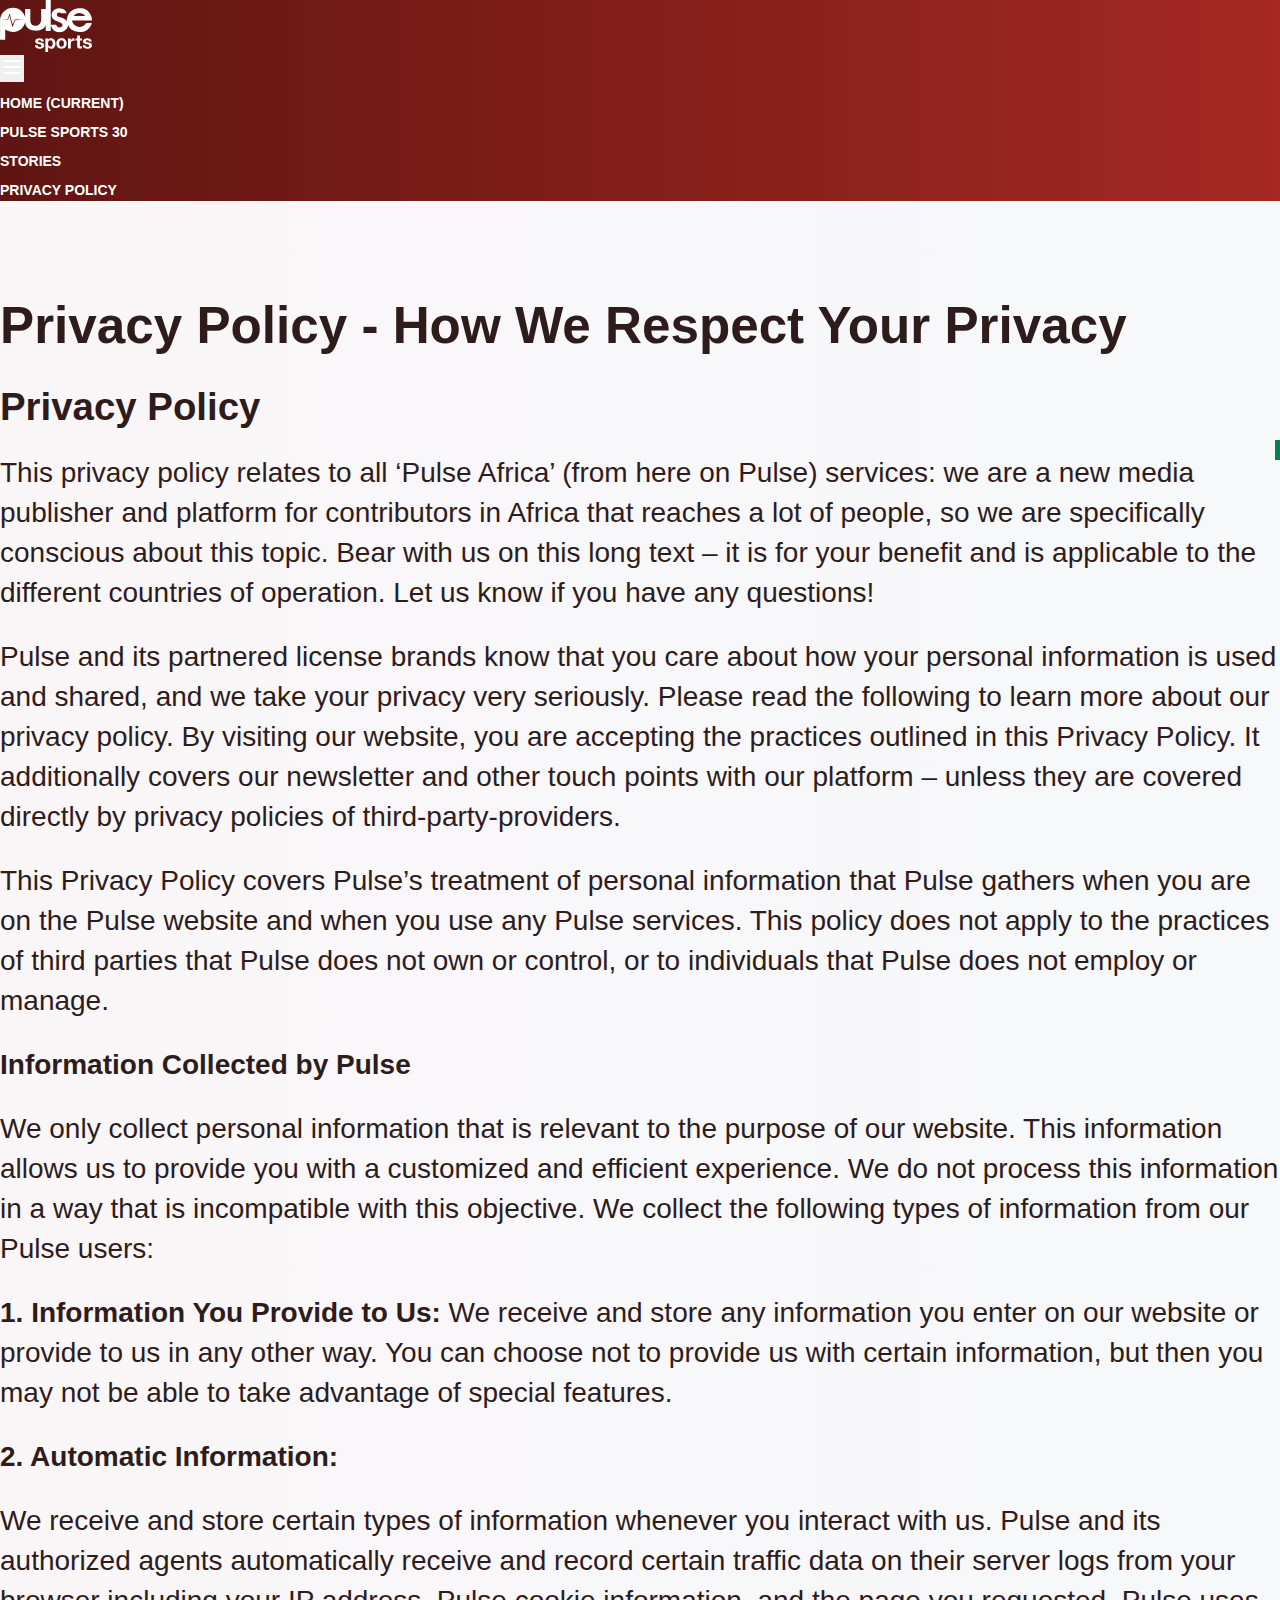
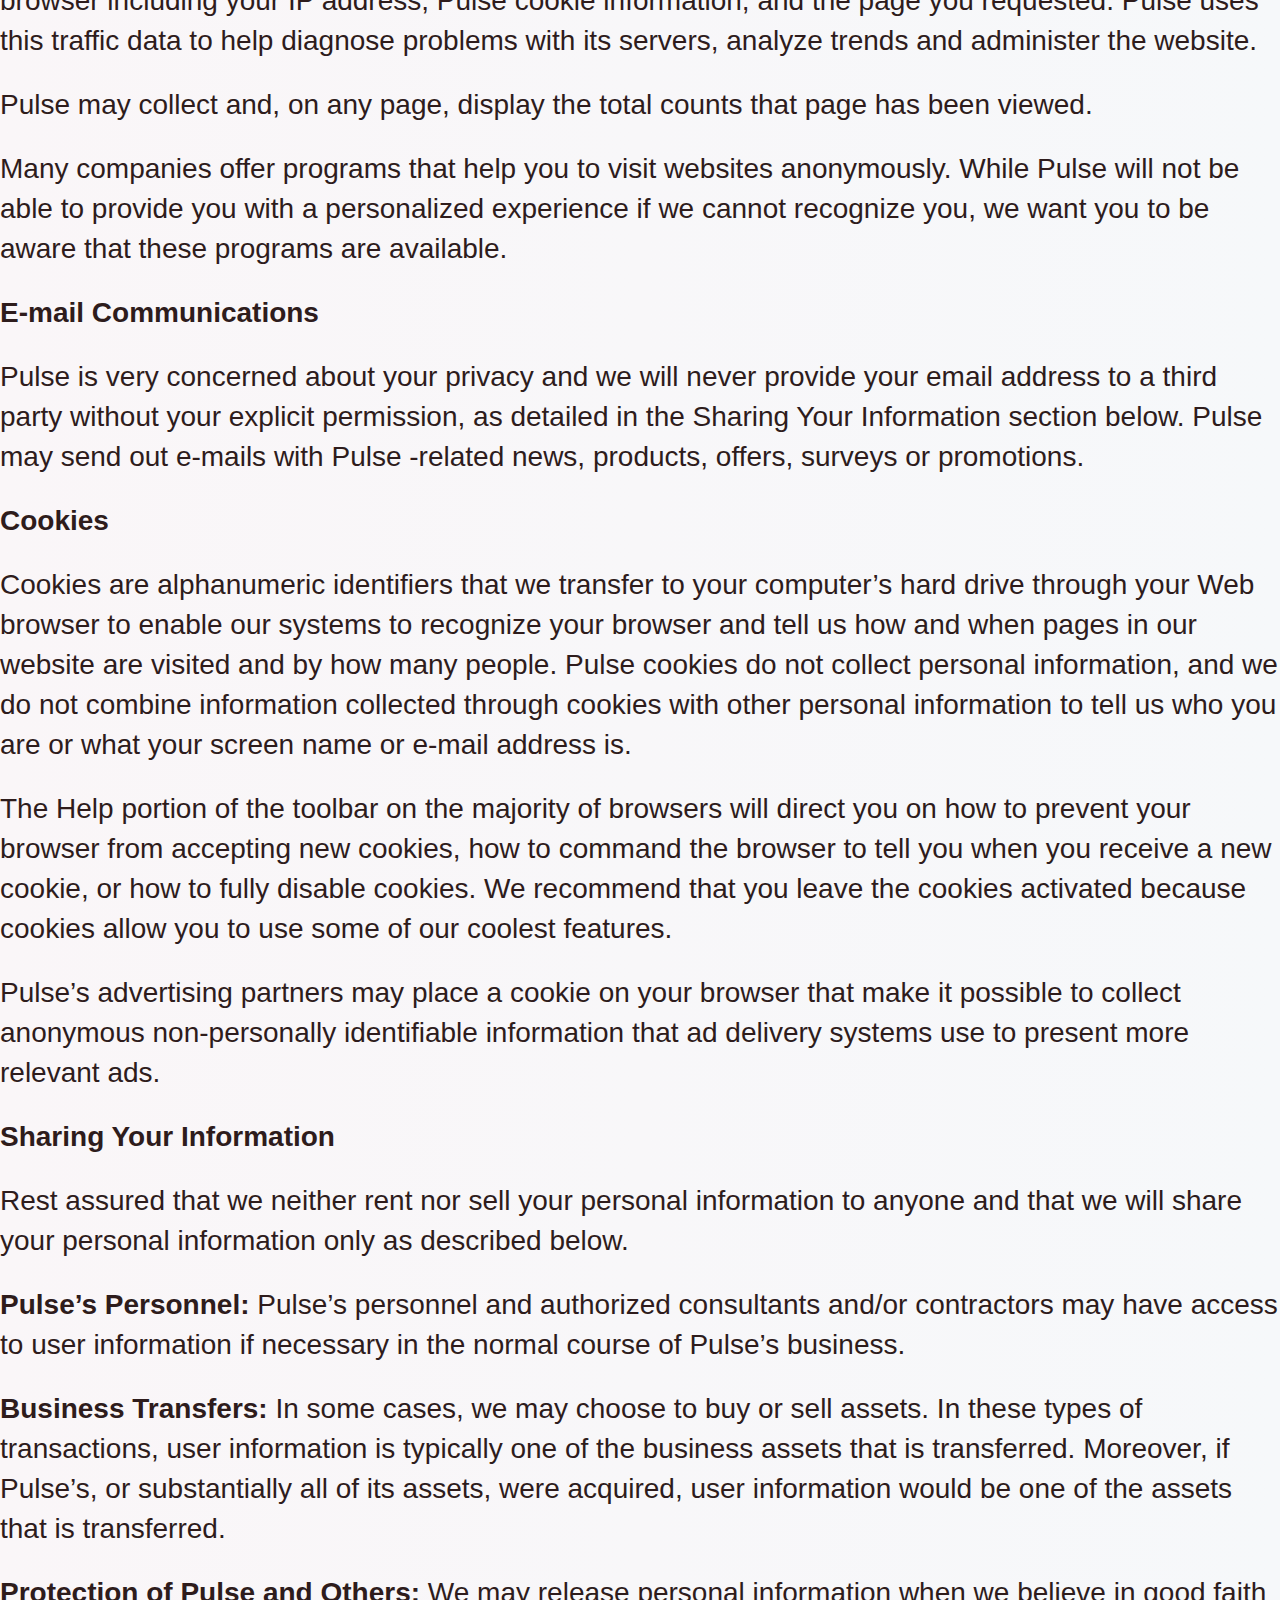
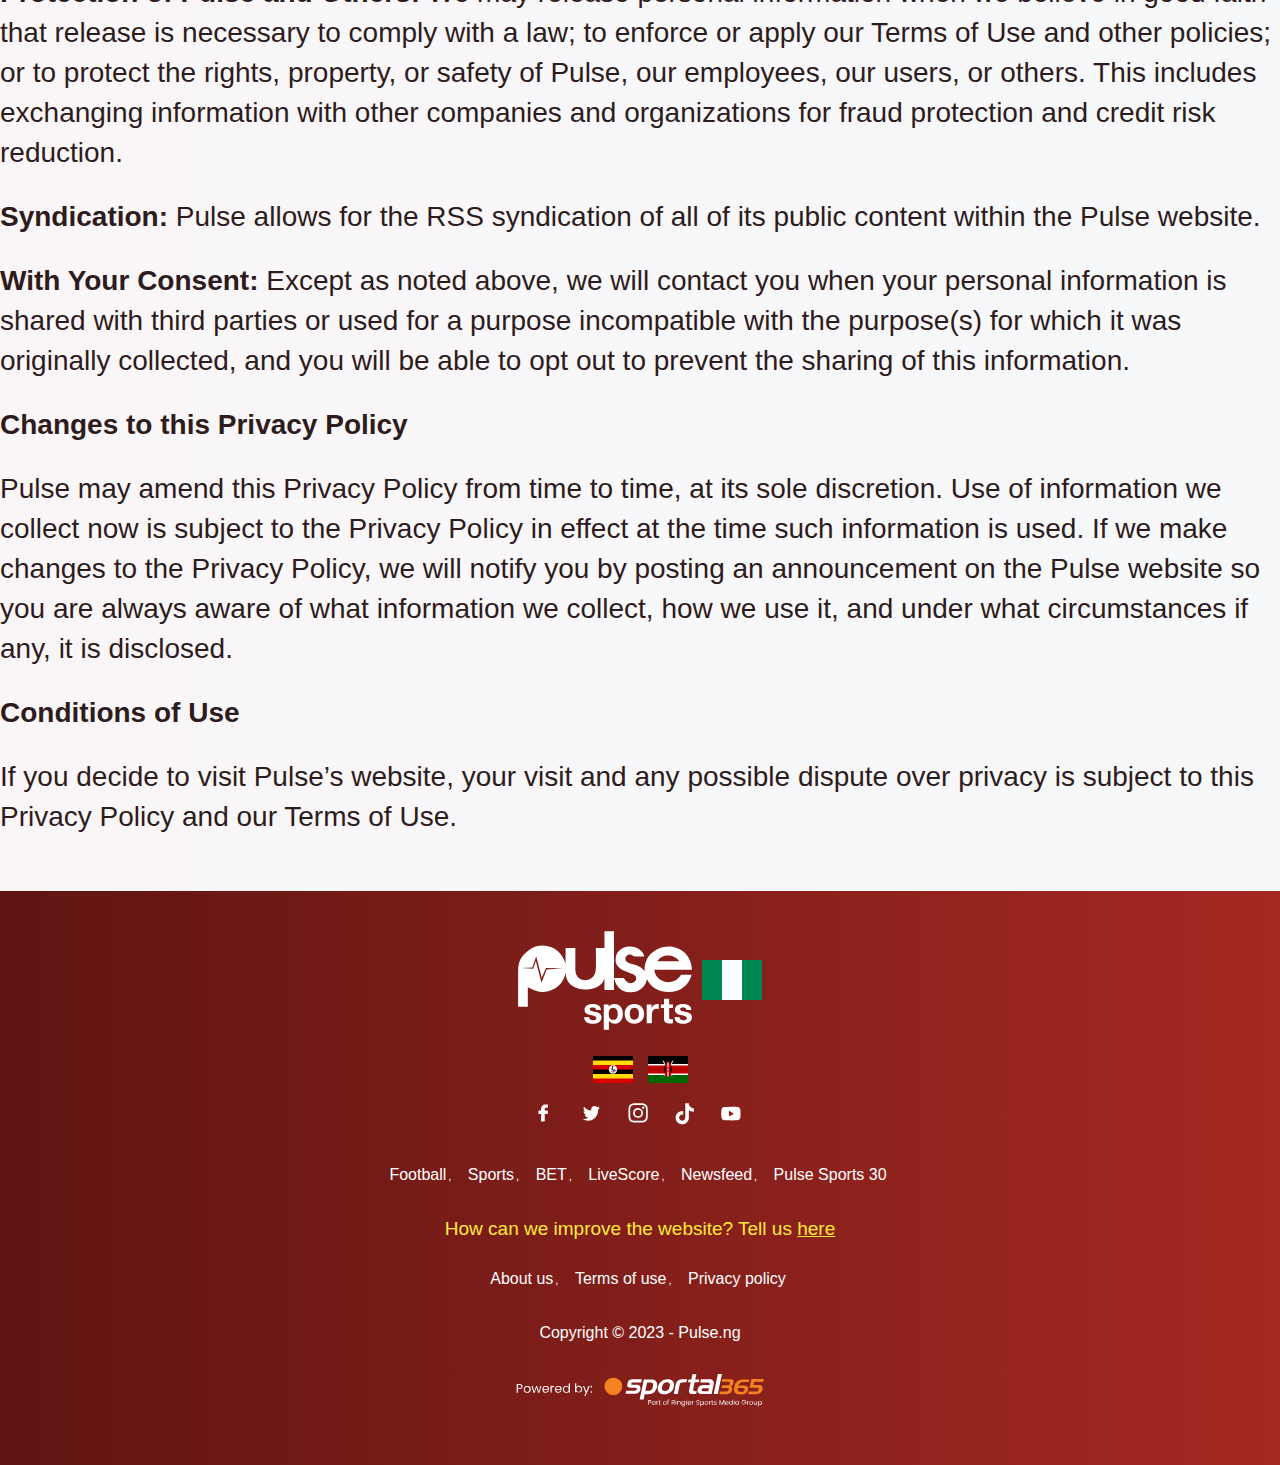
==== commit 8c59304c: "update" ====
--- a/policy.html
+++ b/policy.html
@@ -67,18 +67,18 @@
           class="collapse navbar-collapse p-3 p-lg-0 mt-5 mt-lg-0 d-flex flex-column flex-lg-row flex-xl-row justify-content-lg-end mobileMenu"
           id="navbarSupportedContent"
         >
-          <ul class="navbar-nav align-self-stretch">
+         <ul class="navbar-nav align-self-stretch">
             <li class="nav-item navBar-item active">
               <a
                 class="text-light text-uppercase fs-1 nav-link navBar-link"
-                href="#"
+                href="./index.html"
                 >Home <span class="sr-only">(current)</span></a
               >
             </li>
             <li class="nav-item navBar-item active">
-              <a class="nav-link navBar-link" href="#">Pulse Sports 30 </a>
-            </li>
-            <li class="nav-item dropdown">
+              <a class="nav-link navBar-link" href="./sports-gist.html">Pulse Sports 30 </a>
+            </li>
+            <!-- <li class="nav-item dropdown">
               <a
                 class="nav-link dropdown-toggle"
                 href="#"
@@ -124,12 +124,12 @@
                 <div class="dropdown-divider"></div>
                 <a class="dropdown-item" href="#">Other Sports</a>
               </div>
-            </li>
+            </li> -->
             <li class="nav-item navBar-item active">
-              <a class="nav-link navBar-link" href="#">Betting </a>
+              <a class="nav-link navBar-link" href="./stories.html">STORIES</a>
             </li>
             <li class="nav-item navBar-item active">
-              <a class="nav-link navBar-link" href="#">Video </a>
+              <a class="nav-link navBar-link" href="./policy.html">PRIVACY POLICY </a>
             </li>
           </ul>
           <!-- <form class="form-inline my-2 my-lg-0 align-self-stretch">
--- a/css/policy.css
+++ b/css/policy.css
@@ -30,6 +30,7 @@
 .page-title{
     color: #2e1c1c;
     padding-top: 15px;
+    margin-top: 50px !important;
     margin-bottom: 30px;
 }
 
@@ -177,4 +178,141 @@
 .footer-text-links{
     display: inline;
 }
+}
+
+/* ==========================================  Navigation Start ========================================== */
+
+.navbar-brand{
+    display: block;
+    width: 102px;
+    height: 56px;
+}
+
+.navbar-brand::after{
+    background: url(../assets/header-ng.svg) no-repeat;
+    background-size: 100%;
+    content: '';
+    position: absolute;
+    right: 5px;
+    top: 50%;
+    transform: translate(100%, -50%);
+    display: inline-block;
+    width: 30px;
+    height: 20px;
+}
+
+.logo-mobile img{
+    position: absolute;
+    z-index: 2003;
+    max-width: 200px;
+}
+
+.logo-desktop{
+    display: none;
+}
+
+
+.navBar-container{
+    background-image: linear-gradient(90deg, #601512 0, #A52822 100%);
+}
+.navbar-container .navBar-item .navBar-link{
+    color: #fff;
+}
+.mobileMenuToggler button{
+    border: none;
+}
+
+.navbar-toggler{
+    color: white !important;
+    font-weight: 700;
+}
+
+.pulse-logo-nav{
+    width: 50px !important;
+}
+
+.navbar-expand-lg .navbar-nav .nav-link {
+        font-size: 14px !important;
+        color: white !important;
+        font-weight: 600;
+        text-transform: uppercase;
+       
+    }
+
+    .navbar-expand-lg .navbar-nav .nav-link:hover {
+        background-color: #A52822 !important;
+    }
+
+    .dropdown-item:hover{
+        font-weight: 700;
+    }
+
+@media (min-width: 768px){
+.navbar-brand {
+    width: 101px;
+    height: 55px;
+}
+
+.logo-mobile{
+    display: none;
+}
+
+.logo-desktop{
+    display: block;
+}
+}
+
+@media (max-width: 992px) {
+    .mobileMenuToggler{
+        position: absolute;
+        top: 13px;
+        right: 0;
+        color: #fff;
+        display: flex ;
+        justify-content: center;
+        align-items: center;
+    }
+
+    .navbar-expand-lg .navbar-nav .nav-link {
+        font-size: 14px !important;
+        color: black !important;
+        font-weight: 600;
+        text-transform: uppercase;
+    }
+
+    
+  .mobileMenu {
+    -webkit-transform: translateX(100%);
+            transform: translateX(100%);
+    position: fixed;
+    top: 0px;
+    bottom: 0;
+    margin: auto;
+    right: 0;
+    -webkit-transition: all ease 0.25s;
+    transition: all ease 0.25s;
+  }
+  .mobileMenu.open {
+    -webkit-transform: translateX(0%);
+            transform: translateX(0%);
+            background-color: #fff;
+            max-width: 320px;
+  }
+  .mobileMenu .navbar-nav {
+    overflow-y: auto;
+  }
+  .overlay {
+    position: fixed;
+    top: 0;
+    bottom: 0;
+    left: 0;
+    right: 0;
+    margin: auto;
+    background-color: rgba(0, 0, 0, 0.5);
+    display: none;
+  }
+  .overlay.open {
+    display: block;
+    z-index: 1029;
+  }
 }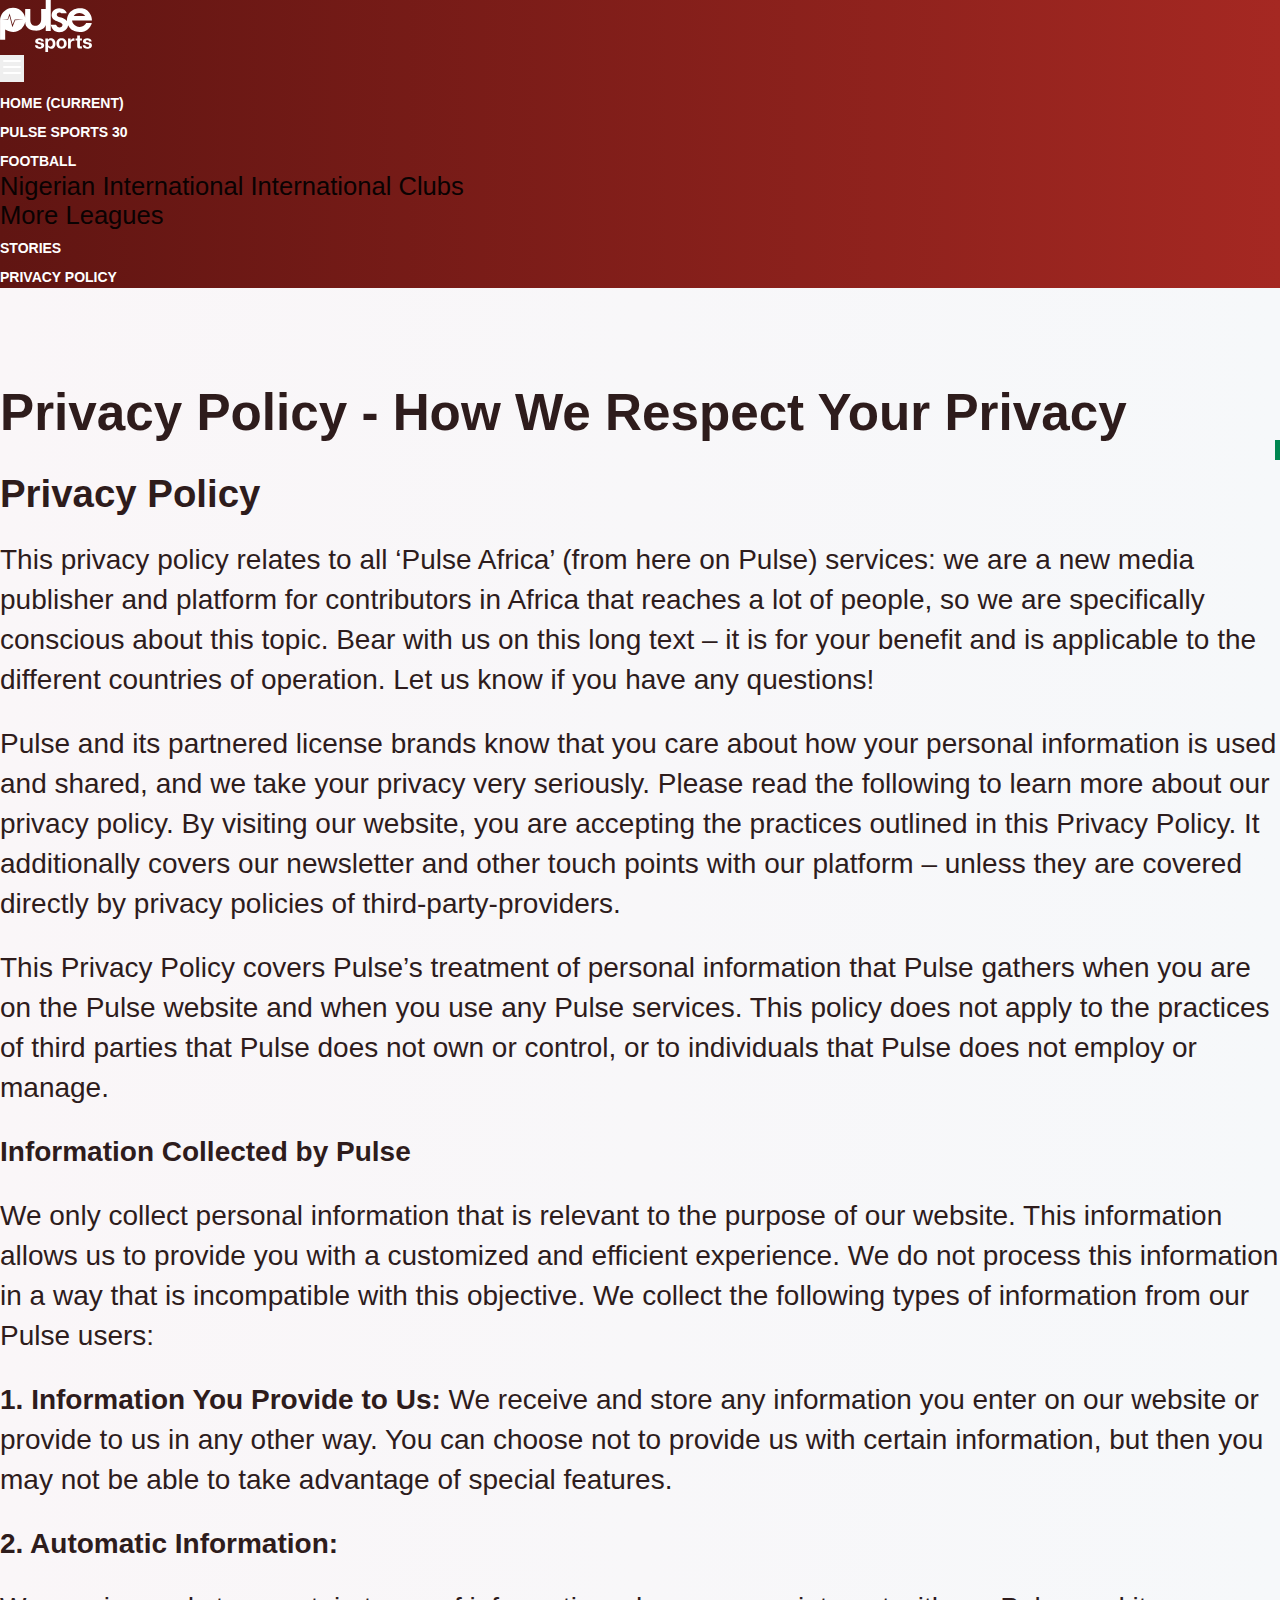
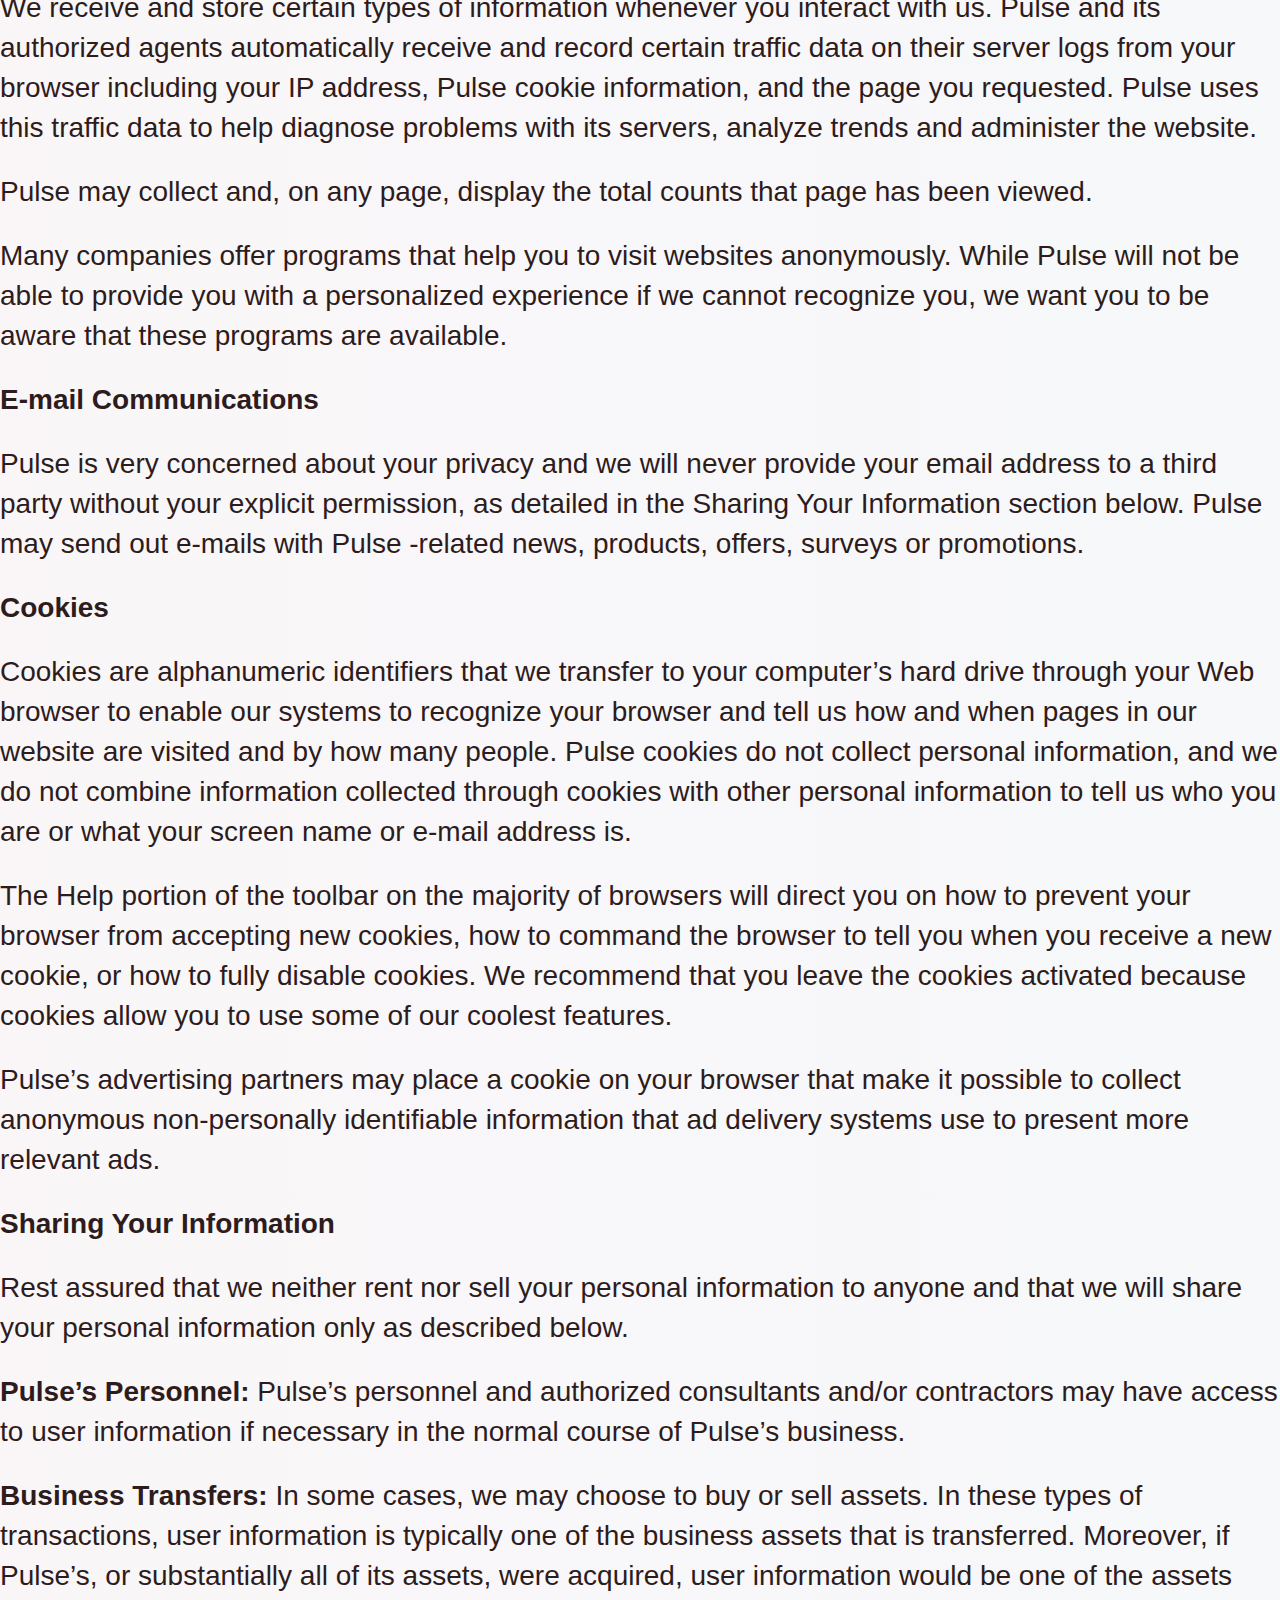
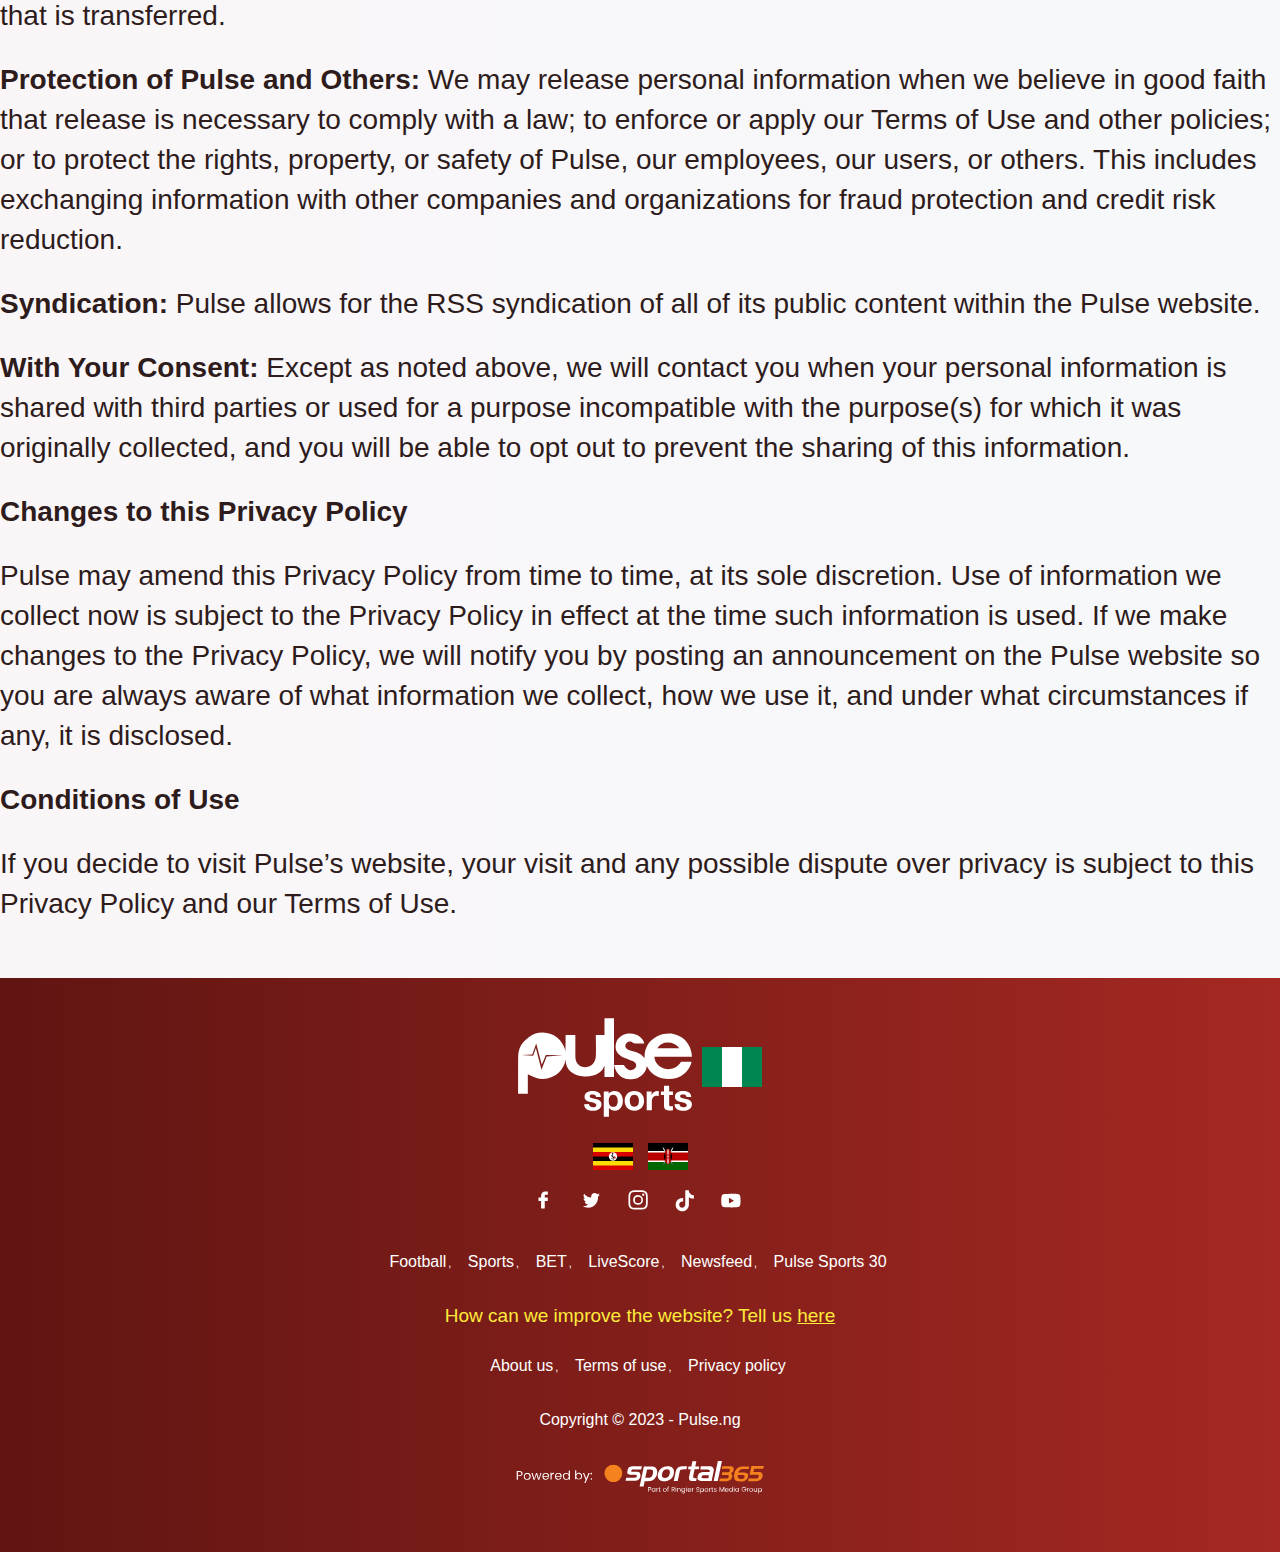
==== commit 765b0c7f: "update" ====
--- a/policy.html
+++ b/policy.html
@@ -67,7 +67,7 @@
           class="collapse navbar-collapse p-3 p-lg-0 mt-5 mt-lg-0 d-flex flex-column flex-lg-row flex-xl-row justify-content-lg-end mobileMenu"
           id="navbarSupportedContent"
         >
-         <ul class="navbar-nav align-self-stretch">
+          <ul class="navbar-nav align-self-stretch">
             <li class="nav-item navBar-item active">
               <a
                 class="text-light text-uppercase fs-1 nav-link navBar-link"
@@ -76,7 +76,29 @@
               >
             </li>
             <li class="nav-item navBar-item active">
-              <a class="nav-link navBar-link" href="./sports-gist.html">Pulse Sports 30 </a>
+              <a class="nav-link navBar-link" href="./sports-gist.html"
+                >Pulse Sports 30
+              </a>
+            </li>
+            <li class="nav-item dropdown">
+              <a
+                class="nav-link dropdown-toggle"
+                href="#"
+                id="navbarDropdown"
+                role="button"
+                data-toggle="dropdown"
+                aria-haspopup="true"
+                aria-expanded="false"
+              >
+                Football
+              </a>
+              <div class="dropdown-menu" aria-labelledby="navbarDropdown">
+                <a class="dropdown-item" href="#">Nigerian</a>
+                <a class="dropdown-item" href="#">International</a>
+                <a class="dropdown-item" href="#">International Clubs</a>
+                <div class="dropdown-divider"></div>
+                <a class="dropdown-item" href="#">More Leagues</a>
+              </div>
             </li>
             <!-- <li class="nav-item dropdown">
               <a
@@ -129,7 +151,9 @@
               <a class="nav-link navBar-link" href="./stories.html">STORIES</a>
             </li>
             <li class="nav-item navBar-item active">
-              <a class="nav-link navBar-link" href="./policy.html">PRIVACY POLICY </a>
+              <a class="nav-link navBar-link" href="./policy.html"
+                >PRIVACY POLICY
+              </a>
             </li>
           </ul>
           <!-- <form class="form-inline my-2 my-lg-0 align-self-stretch">
@@ -510,6 +534,17 @@
       </div>
     </footer>
 
+    <script
+      src="https://cdnjs.cloudflare.com/ajax/libs/jquery/3.4.1/jquery.min.js"
+      integrity="sha256-CSXorXvZcTkaix6Yvo6HppcZGetbYMGWSFlBw8HfCJo="
+      crossorigin="anonymous"
+    ></script>
+    <script
+      src="https://cdnjs.cloudflare.com/ajax/libs/twitter-bootstrap/4.4.1/js/bootstrap.bundle.min.js"
+      integrity="sha256-OUFW7hFO0/r5aEGTQOz9F/aXQOt+TwqI1Z4fbVvww04="
+      crossorigin="anonymous"
+    ></script>
+
     <script src="./js/script.js"></script>
   </body>
 </html>
